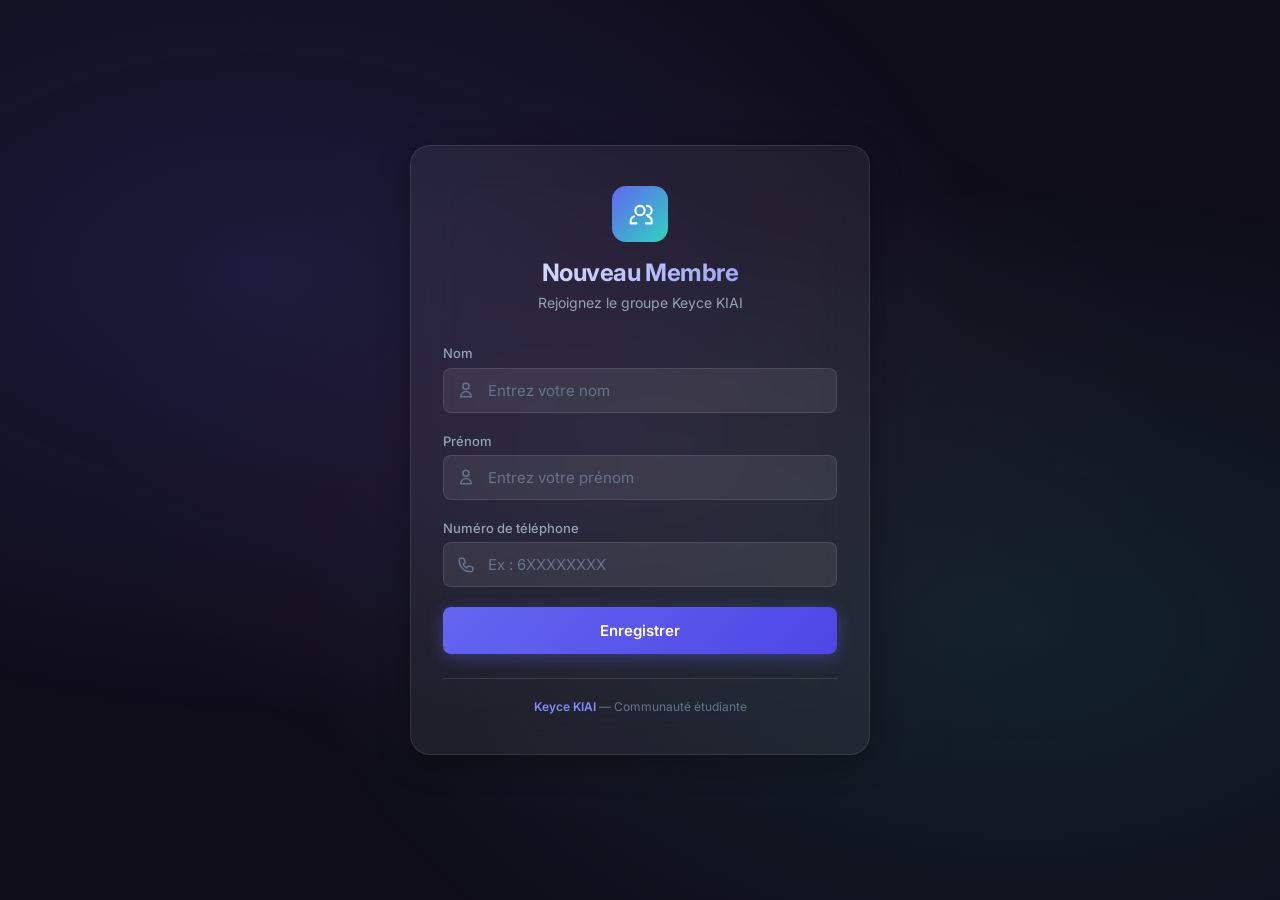
==== index.html @ 381f4a0a "j'ai fait l'interface de login ayant pour but d'enregistrer les differents membres" ====
<!DOCTYPE html>
<html lang="fr">
<head>
    <meta charset="UTF-8">
    <meta name="viewport" content="width=device-width, initial-scale=1.0">
    <meta name="description" content="Enregistrement des membres du groupe Keyce KIAI — Rejoignez la communauté étudiante.">
    <title>Inscription — Keyce KIAI</title>

    <!-- Google Fonts : Inter -->
    <link rel="preconnect" href="https://fonts.googleapis.com">
    <link rel="preconnect" href="https://fonts.gstatic.com" crossorigin>
    <link href="https://fonts.googleapis.com/css2?family=Inter:wght@400;500;600;700&display=swap" rel="stylesheet">

    <!-- Feuille de style -->
    <link rel="stylesheet" href="assets/css/style.css">
</head>
<body>

    <main class="container">
        <div class="card">

            <!-- ===== En-tête ===== -->
            <header class="card-header">
                <div class="icon-wrapper">
                    <!-- Icône SVG : groupe de personnes -->
                    <svg xmlns="http://www.w3.org/2000/svg" fill="none" viewBox="0 0 24 24" stroke="currentColor" stroke-width="1.8">
                        <path stroke-linecap="round" stroke-linejoin="round"
                              d="M17 20h5v-2a4 4 0 00-3-3.87M9 20H4v-2a4 4 0 013-3.87
                                 m5-1.13a4 4 0 100-8 4 4 0 000 8zm6 0a4 4 0 100-8"/>
                    </svg>
                </div>
                <h1>Nouveau Membre</h1>
                <p>Rejoignez le groupe Keyce KIAI</p>
            </header>

            <!-- ===== Formulaire ===== -->
            <form id="registration-form" novalidate>

                <!-- Champ : Nom -->
                <div class="form-group">
                    <label for="nom">Nom</label>
                    <div class="input-wrapper">
                        <svg class="input-icon" xmlns="http://www.w3.org/2000/svg" fill="none" viewBox="0 0 24 24" stroke="currentColor" stroke-width="2">
                            <path stroke-linecap="round" stroke-linejoin="round" d="M16 7a4 4 0 11-8 0 4 4 0 018 0zM12 14a7 7 0 00-7 7h14a7 7 0 00-7-7z"/>
                        </svg>
                        <input type="text" id="nom" name="nom" placeholder="Entrez votre nom" autocomplete="family-name" required>
                    </div>
                    <span class="error-hint" aria-live="polite"></span>
                </div>

                <!-- Champ : Prénom -->
                <div class="form-group">
                    <label for="prenom">Prénom</label>
                    <div class="input-wrapper">
                        <svg class="input-icon" xmlns="http://www.w3.org/2000/svg" fill="none" viewBox="0 0 24 24" stroke="currentColor" stroke-width="2">
                            <path stroke-linecap="round" stroke-linejoin="round" d="M16 7a4 4 0 11-8 0 4 4 0 018 0zM12 14a7 7 0 00-7 7h14a7 7 0 00-7-7z"/>
                        </svg>
                        <input type="text" id="prenom" name="prenom" placeholder="Entrez votre prénom" autocomplete="given-name" required>
                    </div>
                    <span class="error-hint" aria-live="polite"></span>
                </div>

                <!-- Champ : Téléphone -->
                <div class="form-group">
                    <label for="telephone">Numéro de téléphone</label>
                    <div class="input-wrapper">
                        <svg class="input-icon" xmlns="http://www.w3.org/2000/svg" fill="none" viewBox="0 0 24 24" stroke="currentColor" stroke-width="2">
                            <path stroke-linecap="round" stroke-linejoin="round"
                                  d="M3 5a2 2 0 012-2h3.28a1 1 0 01.948.684l1.498 4.493a1 1 0 01-.502 1.21l-2.257 1.13a11.042 11.042 0 005.516 5.516l1.13-2.257a1 1 0 011.21-.502l4.493 1.498a1 1 0 01.684.949V19a2 2 0 01-2 2h-1C9.716 21 3 14.284 3 6V5z"/>
                        </svg>
                        <input type="tel" id="telephone" name="telephone" placeholder="Ex : 6XXXXXXXX" autocomplete="tel" required>
                    </div>
                    <span class="error-hint" aria-live="polite"></span>
                </div>

                <!-- Bouton d'envoi -->
                <button type="submit" id="btn-submit" class="btn-submit">
                    <span class="btn-text">Enregistrer</span>
                    <span class="spinner" aria-hidden="true"></span>
                </button>

            </form>

            <!-- ===== Message de feedback ===== -->
            <div id="feedback-message" class="feedback-message" role="alert">
                <svg id="feedback-icon-svg" class="feedback-icon" xmlns="http://www.w3.org/2000/svg" fill="none" viewBox="0 0 24 24" stroke="currentColor" stroke-width="2"></svg>
                <span id="feedback-text"></span>
            </div>

            <!-- ===== Footer ===== -->
            <footer class="card-footer">
                <p><span class="brand">Keyce KIAI</span> — Communauté étudiante</p>
            </footer>

        </div>
    </main>

    <!-- Script -->
    <script src="assets/js/app.js"></script>

</body>
</html>
---- assets/css/style.css ----
/* ============================================================
   KEYCE KIAI — FORMULAIRE D'ENREGISTREMENT DES MEMBRES
   Design premium avec glassmorphism et animations
   ============================================================ */

/* --- Google Fonts (chargé dans index.html) --- */

/* --- Variables CSS (Design System) --- */
:root {
    /* Palette principale */
    --primary-400: #818cf8;
    --primary-500: #6366f1;
    --primary-600: #4f46e5;
    --primary-700: #4338ca;

    /* Couleurs d'accent */
    --accent-teal: #2dd4bf;
    --accent-pink: #f472b6;

    /* Neutres */
    --bg-dark: #0f0d1a;
    --bg-card: rgba(255, 255, 255, 0.06);
    --bg-input: rgba(255, 255, 255, 0.08);
    --border-subtle: rgba(255, 255, 255, 0.1);
    --border-focus: rgba(99, 102, 241, 0.5);

    /* Texte */
    --text-primary: #f1f5f9;
    --text-secondary: #94a3b8;
    --text-muted: #64748b;

    /* Feedback */
    --success-bg: rgba(34, 197, 94, 0.12);
    --success-border: rgba(34, 197, 94, 0.3);
    --success-text: #4ade80;
    --error-bg: rgba(239, 68, 68, 0.12);
    --error-border: rgba(239, 68, 68, 0.3);
    --error-text: #f87171;

    /* Espacements */
    --radius-sm: 8px;
    --radius-md: 14px;
    --radius-lg: 20px;
    --radius-full: 9999px;

    /* Ombres */
    --shadow-card: 0 8px 32px rgba(0, 0, 0, 0.3);
    --shadow-btn: 0 4px 16px rgba(99, 102, 241, 0.35);
    --shadow-btn-hover: 0 6px 24px rgba(99, 102, 241, 0.5);

    /* Transitions */
    --ease-out: cubic-bezier(0.22, 1, 0.36, 1);
}

/* --- Reset & Base --- */
*,
*::before,
*::after {
    margin: 0;
    padding: 0;
    box-sizing: border-box;
}

html {
    font-size: 16px;
    scroll-behavior: smooth;
}

body {
    font-family: 'Inter', -apple-system, BlinkMacSystemFont, 'Segoe UI', sans-serif;
    background: var(--bg-dark);
    color: var(--text-primary);
    min-height: 100vh;
    display: flex;
    align-items: center;
    justify-content: center;
    padding: 1.5rem;
    position: relative;
    overflow-x: hidden;
}

/* --- Fond animé avec gradient --- */
body::before {
    content: '';
    position: fixed;
    inset: 0;
    background:
        radial-gradient(ellipse at 20% 30%, rgba(99, 102, 241, 0.15) 0%, transparent 50%),
        radial-gradient(ellipse at 80% 70%, rgba(45, 212, 191, 0.1) 0%, transparent 50%),
        radial-gradient(ellipse at 50% 50%, rgba(244, 114, 182, 0.06) 0%, transparent 60%);
    z-index: 0;
    animation: bgPulse 8s ease-in-out infinite alternate;
}

@keyframes bgPulse {
    0% { opacity: 0.7; }
    100% { opacity: 1; }
}

/* --- Container principal --- */
.container {
    position: relative;
    z-index: 1;
    width: 100%;
    max-width: 460px;
    animation: fadeInUp 0.7s var(--ease-out) both;
}

@keyframes fadeInUp {
    from {
        opacity: 0;
        transform: translateY(30px);
    }
    to {
        opacity: 1;
        transform: translateY(0);
    }
}

/* --- Card (Glassmorphism) --- */
.card {
    background: var(--bg-card);
    backdrop-filter: blur(24px);
    -webkit-backdrop-filter: blur(24px);
    border: 1px solid var(--border-subtle);
    border-radius: var(--radius-lg);
    padding: 2.5rem 2rem;
    box-shadow: var(--shadow-card);
}

/* --- Header --- */
.card-header {
    text-align: center;
    margin-bottom: 2rem;
}

.card-header .icon-wrapper {
    display: inline-flex;
    align-items: center;
    justify-content: center;
    width: 56px;
    height: 56px;
    border-radius: var(--radius-md);
    background: linear-gradient(135deg, var(--primary-500), var(--accent-teal));
    margin-bottom: 1rem;
    animation: iconFloat 3s ease-in-out infinite;
}

@keyframes iconFloat {
    0%, 100% { transform: translateY(0); }
    50% { transform: translateY(-4px); }
}

.card-header .icon-wrapper svg {
    width: 28px;
    height: 28px;
    color: white;
}

.card-header h1 {
    font-size: 1.5rem;
    font-weight: 700;
    letter-spacing: -0.02em;
    margin-bottom: 0.35rem;
    background: linear-gradient(135deg, var(--text-primary), var(--primary-400));
    -webkit-background-clip: text;
    -webkit-text-fill-color: transparent;
    background-clip: text;
}

.card-header p {
    font-size: 0.875rem;
    color: var(--text-secondary);
    line-height: 1.5;
}

/* --- Formulaire --- */
.form-group {
    margin-bottom: 1.25rem;
    position: relative;
}

.form-group label {
    display: block;
    font-size: 0.8125rem;
    font-weight: 500;
    color: var(--text-secondary);
    margin-bottom: 0.4rem;
    transition: color 0.25s var(--ease-out);
}

.form-group:focus-within label {
    color: var(--primary-400);
}

.input-wrapper {
    position: relative;
    display: flex;
    align-items: center;
}

.input-wrapper .input-icon {
    position: absolute;
    left: 14px;
    width: 18px;
    height: 18px;
    color: var(--text-muted);
    pointer-events: none;
    transition: color 0.25s var(--ease-out);
}

.form-group:focus-within .input-icon {
    color: var(--primary-400);
}

.form-group input {
    width: 100%;
    padding: 0.75rem 0.875rem 0.75rem 2.75rem;
    background: var(--bg-input);
    border: 1.5px solid var(--border-subtle);
    border-radius: var(--radius-sm);
    color: var(--text-primary);
    font-family: inherit;
    font-size: 0.9375rem;
    outline: none;
    transition: all 0.25s var(--ease-out);
}

.form-group input::placeholder {
    color: var(--text-muted);
}

.form-group input:focus {
    border-color: var(--border-focus);
    background: rgba(255, 255, 255, 0.1);
    box-shadow: 0 0 0 3px rgba(99, 102, 241, 0.12);
}

/* Input en erreur */
.form-group.has-error input {
    border-color: var(--error-border);
    box-shadow: 0 0 0 3px rgba(239, 68, 68, 0.1);
}

.form-group.has-error .input-icon {
    color: var(--error-text);
}

.form-group .error-hint {
    display: none;
    font-size: 0.75rem;
    color: var(--error-text);
    margin-top: 0.35rem;
    padding-left: 2px;
    animation: fadeIn 0.3s var(--ease-out);
}

.form-group.has-error .error-hint {
    display: block;
}

@keyframes fadeIn {
    from { opacity: 0; transform: translateY(-4px); }
    to { opacity: 1; transform: translateY(0); }
}

/* --- Bouton d'envoi --- */
.btn-submit {
    width: 100%;
    padding: 0.875rem;
    margin-top: 0.5rem;
    background: linear-gradient(135deg, var(--primary-500), var(--primary-600));
    color: white;
    font-family: inherit;
    font-size: 0.9375rem;
    font-weight: 600;
    border: none;
    border-radius: var(--radius-sm);
    cursor: pointer;
    box-shadow: var(--shadow-btn);
    transition: all 0.3s var(--ease-out);
    display: flex;
    align-items: center;
    justify-content: center;
    gap: 0.5rem;
    position: relative;
    overflow: hidden;
}

.btn-submit:hover:not(:disabled) {
    transform: translateY(-2px);
    box-shadow: var(--shadow-btn-hover);
    background: linear-gradient(135deg, var(--primary-400), var(--primary-500));
}

.btn-submit:active:not(:disabled) {
    transform: translateY(0);
}

.btn-submit:disabled {
    opacity: 0.6;
    cursor: not-allowed;
    transform: none;
}

/* Ripple effect */
.btn-submit::after {
    content: '';
    position: absolute;
    inset: 0;
    background: radial-gradient(circle at var(--ripple-x, 50%) var(--ripple-y, 50%), rgba(255,255,255,0.25) 0%, transparent 60%);
    opacity: 0;
    transition: opacity 0.4s;
}

.btn-submit:active::after {
    opacity: 1;
}

/* --- Loader (spinner) --- */
.spinner {
    display: none;
    width: 20px;
    height: 20px;
    border: 2.5px solid rgba(255, 255, 255, 0.3);
    border-top-color: white;
    border-radius: 50%;
    animation: spin 0.7s linear infinite;
}

.btn-submit.is-loading .spinner {
    display: block;
}

.btn-submit.is-loading .btn-text {
    display: none;
}

@keyframes spin {
    to { transform: rotate(360deg); }
}

/* --- Message de feedback --- */
.feedback-message {
    display: none;
    padding: 0.875rem 1rem;
    border-radius: var(--radius-sm);
    font-size: 0.8125rem;
    font-weight: 500;
    margin-top: 1.25rem;
    line-height: 1.5;
    animation: fadeIn 0.4s var(--ease-out);
    align-items: center;
    gap: 0.5rem;
}

.feedback-message.is-visible {
    display: flex;
}

.feedback-message.success {
    background: var(--success-bg);
    border: 1px solid var(--success-border);
    color: var(--success-text);
}

.feedback-message.error {
    background: var(--error-bg);
    border: 1px solid var(--error-border);
    color: var(--error-text);
}

.feedback-message .feedback-icon {
    flex-shrink: 0;
    width: 18px;
    height: 18px;
}

/* --- Footer --- */
.card-footer {
    text-align: center;
    margin-top: 1.5rem;
    padding-top: 1.25rem;
    border-top: 1px solid var(--border-subtle);
}

.card-footer p {
    font-size: 0.75rem;
    color: var(--text-muted);
}

.card-footer .brand {
    color: var(--primary-400);
    font-weight: 600;
}

/* --- Responsive --- */
@media (max-width: 480px) {
    body {
        padding: 1rem;
        align-items: flex-start;
        padding-top: 2rem;
    }

    .card {
        padding: 2rem 1.5rem;
        border-radius: var(--radius-md);
    }

    .card-header h1 {
        font-size: 1.3rem;
    }

    .card-header .icon-wrapper {
        width: 48px;
        height: 48px;
    }

    .card-header .icon-wrapper svg {
        width: 24px;
        height: 24px;
    }
}

@media (max-width: 360px) {
    .card {
        padding: 1.5rem 1.25rem;
    }
}
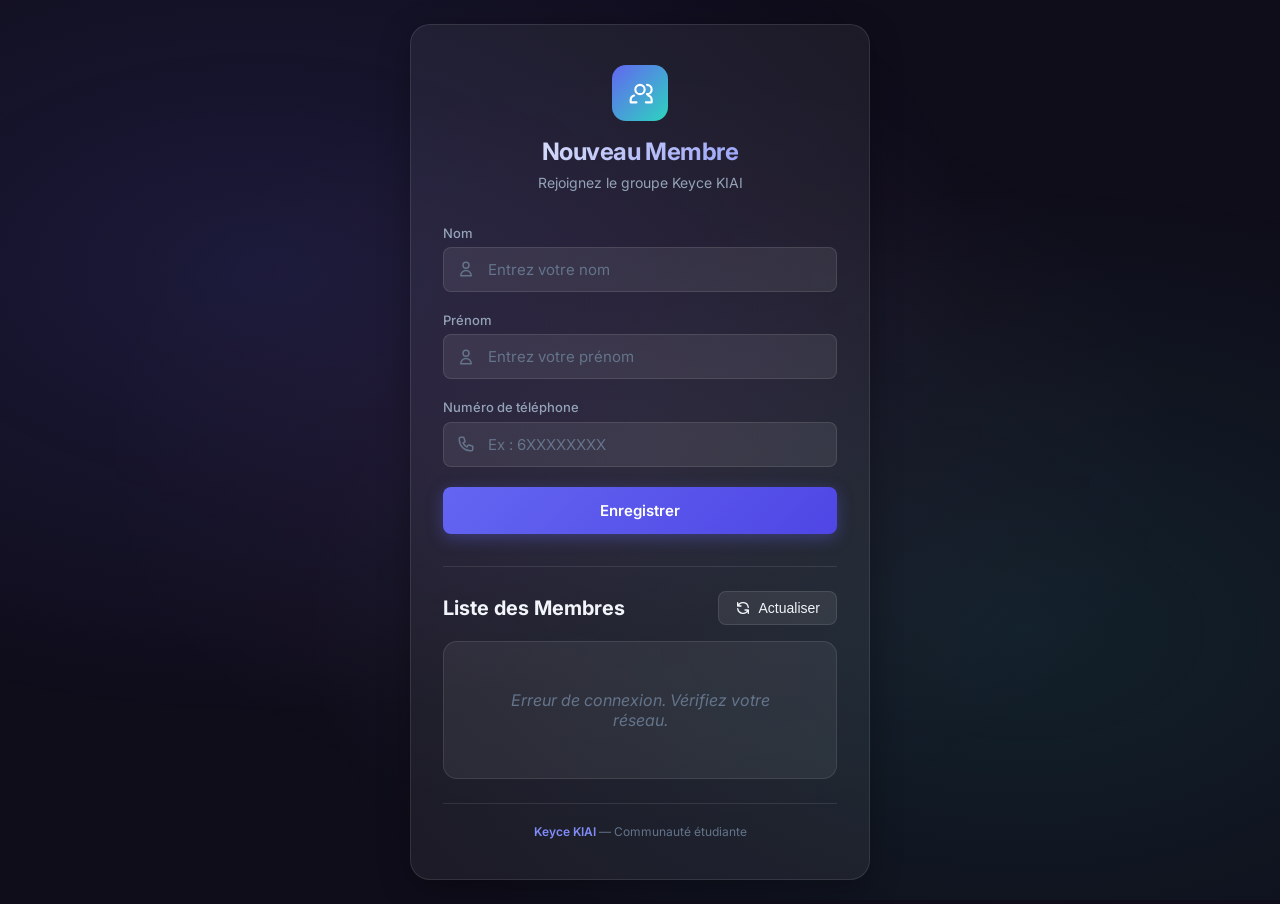
==== commit 99b3ae3b: "modification de l'interface de d'ajout de membres la principal modification est l'ajout d'une liste " ====
--- a/index.html
+++ b/index.html
@@ -87,6 +87,22 @@
                 <span id="feedback-text"></span>
             </div>
 
+            <!-- ===== Liste des membres ===== -->
+            <div class="members-section">
+                <div class="members-header">
+                    <h2>Liste des Membres</h2>
+                    <button id="refresh-btn" class="btn-refresh" type="button">
+                        <svg xmlns="http://www.w3.org/2000/svg" fill="none" viewBox="0 0 24 24" stroke="currentColor" stroke-width="2">
+                            <path stroke-linecap="round" stroke-linejoin="round" d="M4 4v5h.582m15.356 2A8.001 8.001 0 004.582 9m0 0H9m11 11v-5h-.581m0 0a8.003 8.003 0 01-15.357-2m15.357 2H15"/>
+                        </svg>
+                        Actualiser
+                    </button>
+                </div>
+                <div id="members-list" class="members-list">
+                    <!-- Les membres seront chargés ici -->
+                </div>
+            </div>
+
             <!-- ===== Footer ===== -->
             <footer class="card-footer">
                 <p><span class="brand">Keyce KIAI</span> — Communauté étudiante</p>
--- a/assets/css/style.css
+++ b/assets/css/style.css
@@ -427,3 +427,97 @@
         padding: 1.5rem 1.25rem;
     }
 }
+
+/* --- Section Membres --- */
+.members-section {
+    margin-top: 2rem;
+    padding-top: 1.5rem;
+    border-top: 1px solid var(--border-subtle);
+}
+
+.members-header {
+    display: flex;
+    justify-content: space-between;
+    align-items: center;
+    margin-bottom: 1rem;
+}
+
+.members-section h2 {
+    font-size: 1.25rem;
+    color: var(--text-primary);
+    margin: 0;
+}
+
+.btn-refresh {
+    display: flex;
+    align-items: center;
+    gap: 0.5rem;
+    background: var(--bg-input);
+    border: 1px solid var(--border-subtle);
+    color: var(--text-primary);
+    padding: 0.5rem 1rem;
+    border-radius: var(--radius-sm);
+    font-size: 0.875rem;
+    cursor: pointer;
+    transition: all 0.2s var(--ease-out);
+}
+
+.btn-refresh:hover {
+    background: var(--primary-600);
+    border-color: var(--primary-500);
+    color: white;
+}
+
+.btn-refresh svg {
+    width: 16px;
+    height: 16px;
+}
+
+.members-list {
+    max-height: 400px;
+    overflow-y: auto;
+    background: var(--bg-card);
+    border: 1px solid var(--border-subtle);
+    border-radius: var(--radius-md);
+    padding: 1rem;
+}
+
+.member-item {
+    display: flex;
+    justify-content: space-between;
+    align-items: center;
+    padding: 0.75rem;
+    margin-bottom: 0.5rem;
+    background: var(--bg-input);
+    border-radius: var(--radius-sm);
+    border: 1px solid var(--border-subtle);
+    transition: all 0.2s var(--ease-out);
+}
+
+.member-item:hover {
+    background: rgba(255, 255, 255, 0.1);
+    border-color: var(--primary-500);
+}
+
+.member-info h3 {
+    font-size: 1rem;
+    color: var(--text-primary);
+    margin-bottom: 0.25rem;
+}
+
+.member-info p {
+    font-size: 0.875rem;
+    color: var(--text-secondary);
+}
+
+.member-date {
+    font-size: 0.75rem;
+    color: var(--text-muted);
+}
+
+.no-members {
+    text-align: center;
+    color: var(--text-muted);
+    padding: 2rem;
+    font-style: italic;
+}
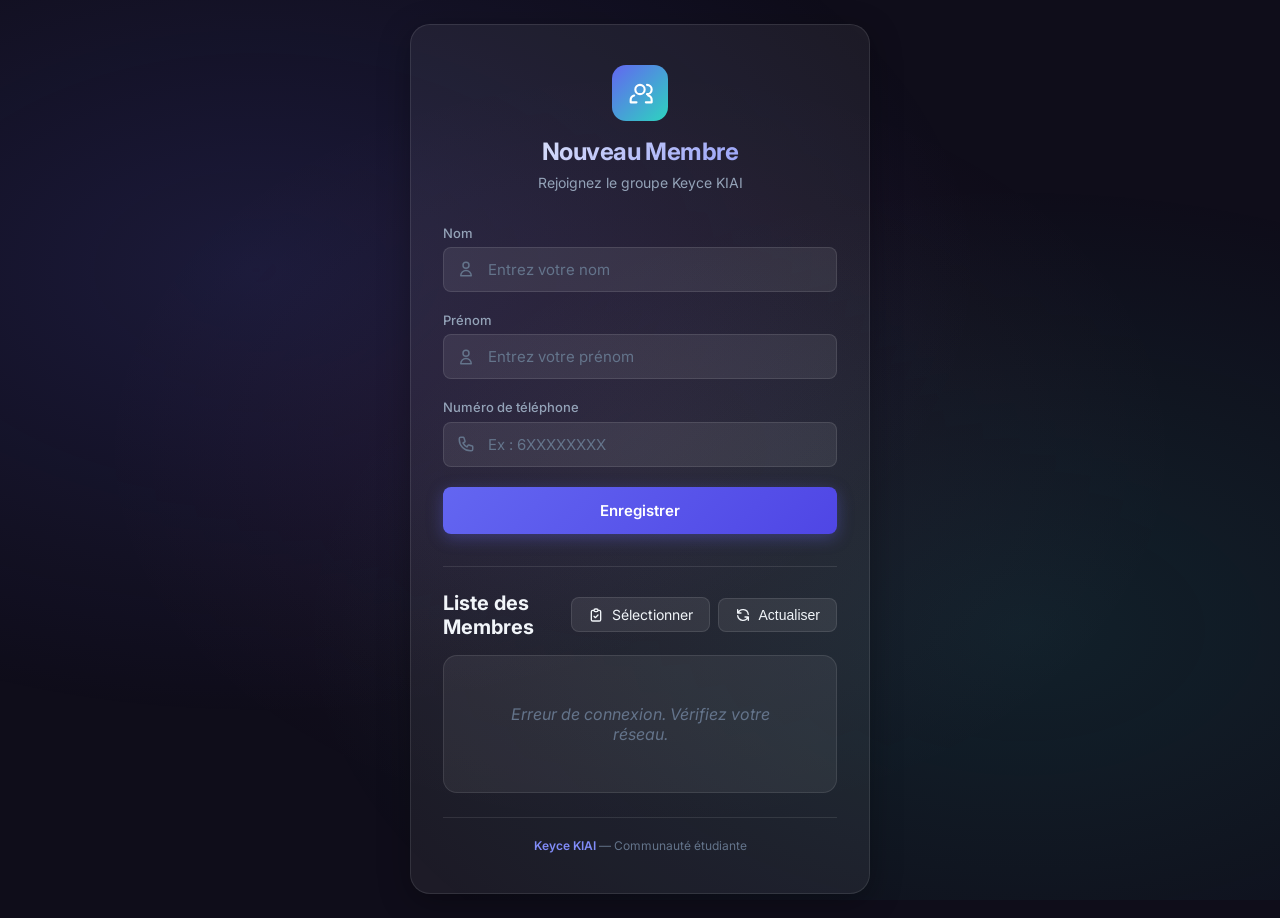
==== commit c1c4d7c7: "j'ai fait l'ajout d'un bouton selectionner pour les actions groupe et un bouton supprimer dans le bu" ====
--- a/index.html
+++ b/index.html
@@ -6,7 +6,7 @@
     <meta name="description" content="Enregistrement des membres du groupe Keyce KIAI — Rejoignez la communauté étudiante.">
     <title>Inscription — Keyce KIAI</title>
 
-    <!-- Google Fonts : Inter -->
+    
     <link rel="preconnect" href="https://fonts.googleapis.com">
     <link rel="preconnect" href="https://fonts.gstatic.com" crossorigin>
     <link href="https://fonts.googleapis.com/css2?family=Inter:wght@400;500;600;700&display=swap" rel="stylesheet">
@@ -91,16 +91,30 @@
             <div class="members-section">
                 <div class="members-header">
                     <h2>Liste des Membres</h2>
-                    <button id="refresh-btn" class="btn-refresh" type="button">
-                        <svg xmlns="http://www.w3.org/2000/svg" fill="none" viewBox="0 0 24 24" stroke="currentColor" stroke-width="2">
-                            <path stroke-linecap="round" stroke-linejoin="round" d="M4 4v5h.582m15.356 2A8.001 8.001 0 004.582 9m0 0H9m11 11v-5h-.581m0 0a8.003 8.003 0 01-15.357-2m15.357 2H15"/>
-                        </svg>
-                        Actualiser
-                    </button>
+                    <div class="members-header-actions">
+                        <button id="select-btn" class="btn-select" type="button">
+                            <svg xmlns="http://www.w3.org/2000/svg" fill="none" viewBox="0 0 24 24" stroke="currentColor" stroke-width="2">
+                                <path stroke-linecap="round" stroke-linejoin="round" d="M9 5H7a2 2 0 00-2 2v12a2 2 0 002 2h10a2 2 0 002-2V7a2 2 0 00-2-2h-2M9 5a2 2 0 002 2h2a2 2 0 002-2M9 5a2 2 0 012-2h2a2 2 0 012 2m-6 9l2 2 4-4"/>
+                            </svg>
+                            <span id="select-btn-text">Sélectionner</span>
+                        </button>
+                        <button id="refresh-btn" class="btn-refresh" type="button">
+                            <svg xmlns="http://www.w3.org/2000/svg" fill="none" viewBox="0 0 24 24" stroke="currentColor" stroke-width="2">
+                                <path stroke-linecap="round" stroke-linejoin="round" d="M4 4v5h.582m15.356 2A8.001 8.001 0 004.582 9m0 0H9m11 11v-5h-.581m0 0a8.003 8.003 0 01-15.357-2m15.357 2H15"/>
+                            </svg>
+                            Actualiser
+                        </button>
+                    </div>
                 </div>
                 <div id="members-list" class="members-list">
                     <!-- Les membres seront chargés ici -->
                 </div>
+                <button id="delete-btn" class="btn-delete" type="button" style="display: none;">
+                    <svg xmlns="http://www.w3.org/2000/svg" fill="none" viewBox="0 0 24 24" stroke="currentColor" stroke-width="2">
+                        <path stroke-linecap="round" stroke-linejoin="round" d="M19 7l-.867 12.142A2 2 0 0116.138 21H7.862a2 2 0 01-1.995-1.858L5 7m5 4v6m4-6v6m1-10V4a1 1 0 00-1-1h-4a1 1 0 00-1 1v3M4 7h16"/>
+                    </svg>
+                    Supprimer les membres sélectionnés
+                </button>
             </div>
 
             <!-- ===== Footer ===== -->
--- a/assets/css/style.css
+++ b/assets/css/style.css
@@ -521,3 +521,110 @@
     padding: 2rem;
     font-style: italic;
 }
+
+/* --- Header actions (Sélectionner + Actualiser) --- */
+.members-header-actions {
+    display: flex;
+    gap: 0.5rem;
+    align-items: center;
+}
+
+/* --- Bouton Sélectionner --- */
+.btn-select {
+    display: flex;
+    align-items: center;
+    gap: 0.5rem;
+    background: var(--bg-input);
+    border: 1px solid var(--border-subtle);
+    color: var(--text-primary);
+    padding: 0.5rem 1rem;
+    border-radius: var(--radius-sm);
+    font-size: 0.875rem;
+    font-family: inherit;
+    cursor: pointer;
+    transition: all 0.2s var(--ease-out);
+}
+
+.btn-select:hover {
+    background: var(--primary-600);
+    border-color: var(--primary-500);
+    color: white;
+}
+
+.btn-select.active {
+    background: var(--primary-600);
+    border-color: var(--primary-500);
+    color: white;
+}
+
+.btn-select svg {
+    width: 16px;
+    height: 16px;
+}
+
+/* --- Checkbox des membres --- */
+.member-checkbox {
+    display: none;
+    width: 18px;
+    height: 18px;
+    min-width: 18px;
+    accent-color: var(--primary-500);
+    cursor: pointer;
+    margin-right: 0.75rem;
+}
+
+.selection-mode .member-checkbox {
+    display: block;
+}
+
+.selection-mode .member-item {
+    cursor: pointer;
+}
+
+.member-item.selected {
+    background: rgba(99, 102, 241, 0.15);
+    border-color: var(--primary-500);
+}
+
+/* --- Bouton Supprimer --- */
+.btn-delete {
+    display: flex;
+    align-items: center;
+    justify-content: center;
+    gap: 0.5rem;
+    width: 100%;
+    padding: 0.875rem;
+    margin-top: 1rem;
+    background: linear-gradient(135deg, #ef4444, #dc2626);
+    color: white;
+    font-family: inherit;
+    font-size: 0.9375rem;
+    font-weight: 600;
+    border: none;
+    border-radius: var(--radius-sm);
+    cursor: pointer;
+    box-shadow: 0 4px 16px rgba(239, 68, 68, 0.35);
+    transition: all 0.3s var(--ease-out);
+    animation: fadeIn 0.3s var(--ease-out);
+}
+
+.btn-delete:hover {
+    transform: translateY(-2px);
+    box-shadow: 0 6px 24px rgba(239, 68, 68, 0.5);
+    background: linear-gradient(135deg, #f87171, #ef4444);
+}
+
+.btn-delete:active {
+    transform: translateY(0);
+}
+
+.btn-delete:disabled {
+    opacity: 0.5;
+    cursor: not-allowed;
+    transform: none;
+}
+
+.btn-delete svg {
+    width: 18px;
+    height: 18px;
+}
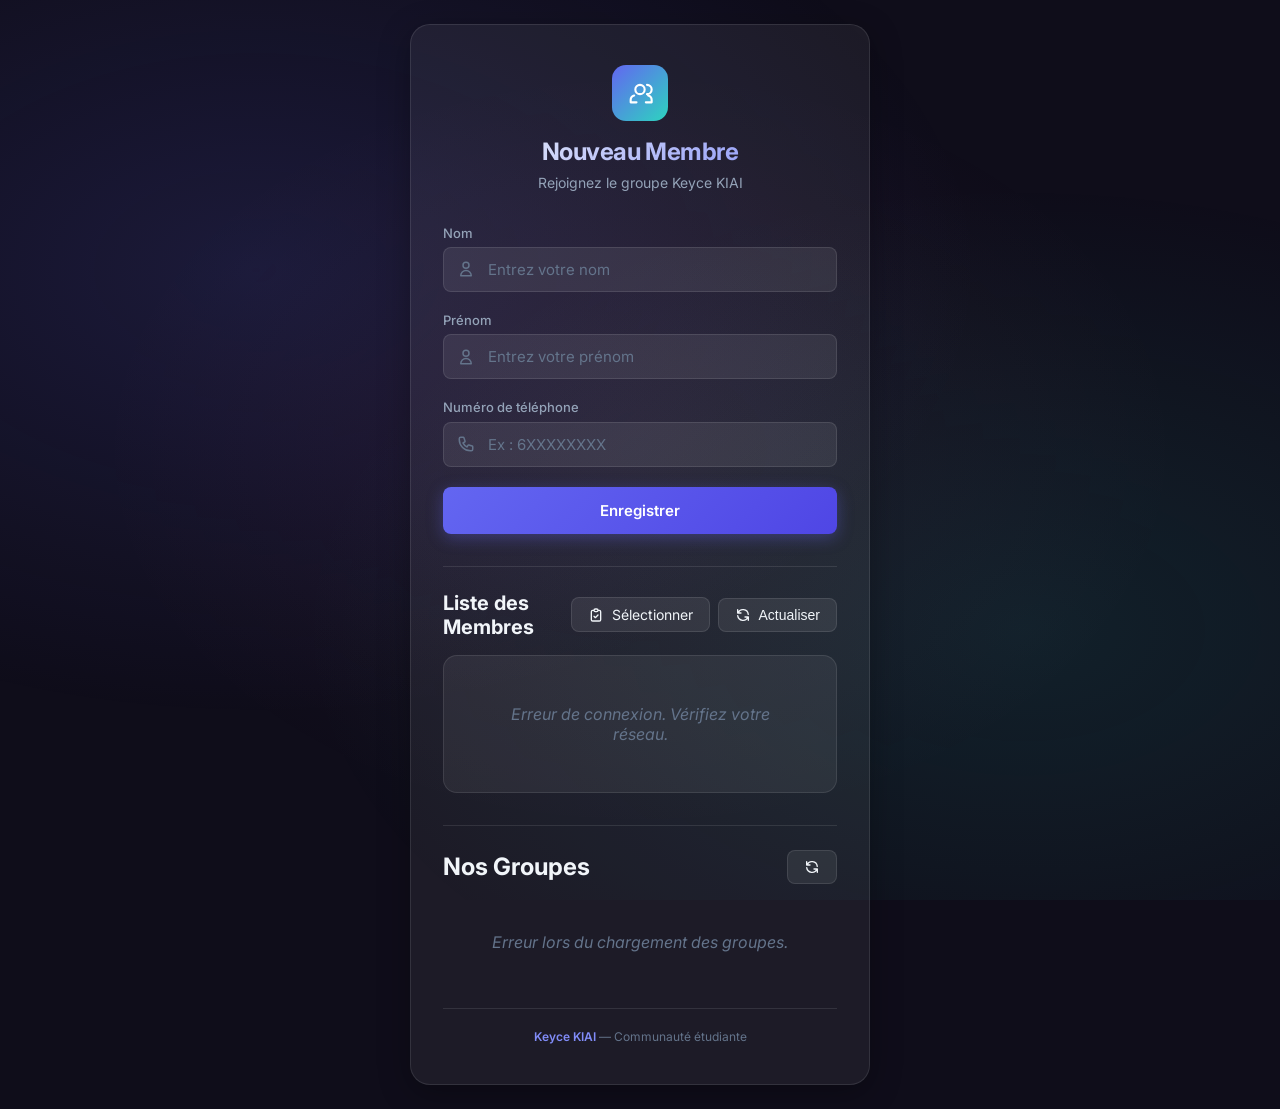
==== commit 502149e9: "j'ai ajoute l'option pour creer les groupe de personnes pour les discussion entre personne partagean" ====
--- a/index.html
+++ b/index.html
@@ -109,12 +109,35 @@
                 <div id="members-list" class="members-list">
                     <!-- Les membres seront chargés ici -->
                 </div>
-                <button id="delete-btn" class="btn-delete" type="button" style="display: none;">
-                    <svg xmlns="http://www.w3.org/2000/svg" fill="none" viewBox="0 0 24 24" stroke="currentColor" stroke-width="2">
-                        <path stroke-linecap="round" stroke-linejoin="round" d="M19 7l-.867 12.142A2 2 0 0116.138 21H7.862a2 2 0 01-1.995-1.858L5 7m5 4v6m4-6v6m1-10V4a1 1 0 00-1-1h-4a1 1 0 00-1 1v3M4 7h16"/>
-                    </svg>
-                    Supprimer les membres sélectionnés
-                </button>
+                <div class="selection-actions" id="selection-actions" style="display: none;">
+                    <button id="delete-btn" class="btn-delete" type="button">
+                        <svg xmlns="http://www.w3.org/2000/svg" fill="none" viewBox="0 0 24 24" stroke="currentColor" stroke-width="2">
+                            <path stroke-linecap="round" stroke-linejoin="round" d="M19 7l-.867 12.142A2 2 0 0116.138 21H7.862a2 2 0 01-1.995-1.858L5 7m5 4v6m4-6v6m1-10V4a1 1 0 00-1-1h-4a1 1 0 00-1 1v3M4 7h16"/>
+                        </svg>
+                        Supprimer
+                    </button>
+                    <button id="create-group-btn" class="btn-create-group" type="button">
+                        <svg xmlns="http://www.w3.org/2000/svg" fill="none" viewBox="0 0 24 24" stroke="currentColor" stroke-width="2">
+                            <path stroke-linecap="round" stroke-linejoin="round" d="M17 20h5v-2a4 4 0 00-3-3.87M9 20H4v-2a4 4 0 013-3.87m5-1.13a4 4 0 100-8 4 4 0 000 8zm6 0a4 4 0 100-8"/>
+                        </svg>
+                        Créer un groupe
+                    </button>
+                </div>
+            </div>
+
+            <!-- ===== Section Groupes ===== -->
+            <div class="groups-section">
+                <div class="groups-header">
+                    <h2>Nos Groupes</h2>
+                    <button id="refresh-groups-btn" class="btn-refresh" type="button">
+                        <svg xmlns="http://www.w3.org/2000/svg" fill="none" viewBox="0 0 24 24" stroke="currentColor" stroke-width="2">
+                            <path stroke-linecap="round" stroke-linejoin="round" d="M4 4v5h.582m15.356 2A8.001 8.001 0 004.582 9m0 0H9m11 11v-5h-.581m0 0a8.003 8.003 0 01-15.357-2m15.357 2H15"/>
+                        </svg>
+                    </button>
+                </div>
+                <div id="groups-list" class="groups-list">
+                    <!-- Les groupes seront chargés ici -->
+                </div>
             </div>
 
             <!-- ===== Footer ===== -->
@@ -125,6 +148,36 @@
         </div>
     </main>
 
+    <!-- ===== Modal Création Groupe ===== -->
+    <div id="create-group-modal" class="modal">
+        <div class="modal-content">
+            <header class="modal-header">
+                <h2>Nouveau Groupe</h2>
+                <button id="close-modal" class="btn-close">&times;</button>
+            </header>
+            <form id="create-group-form">
+                <div class="form-group">
+                    <label for="group-nom">Nom du groupe</label>
+                    <input type="text" id="group-nom" name="nom" placeholder="Ex : KIAI 2026" required>
+                </div>
+                <div class="form-group">
+                    <label for="group-description">Description</label>
+                    <textarea id="group-description" name="description" placeholder="Courte description du groupe..." rows="3"></textarea>
+                </div>
+                <div class="selected-members-container">
+                    <label>Membres sélectionnés (<span id="selected-count">0</span>)</label>
+                    <div id="selected-members-preview" class="selected-members-preview">
+                        <!-- Liste des membres sélectionnés -->
+                    </div>
+                </div>
+                <button type="submit" class="btn-submit">
+                    <span class="btn-text">Créer le groupe</span>
+                    <span class="spinner"></span>
+                </button>
+            </form>
+        </div>
+    </div>
+
     <!-- Script -->
     <script src="assets/js/app.js"></script>
 
--- a/assets/css/style.css
+++ b/assets/css/style.css
@@ -592,9 +592,8 @@
     align-items: center;
     justify-content: center;
     gap: 0.5rem;
-    width: 100%;
+    flex: 1;
     padding: 0.875rem;
-    margin-top: 1rem;
     background: linear-gradient(135deg, #ef4444, #dc2626);
     color: white;
     font-family: inherit;
@@ -605,7 +604,6 @@
     cursor: pointer;
     box-shadow: 0 4px 16px rgba(239, 68, 68, 0.35);
     transition: all 0.3s var(--ease-out);
-    animation: fadeIn 0.3s var(--ease-out);
 }
 
 .btn-delete:hover {
@@ -614,17 +612,196 @@
     background: linear-gradient(135deg, #f87171, #ef4444);
 }
 
-.btn-delete:active {
-    transform: translateY(0);
-}
-
-.btn-delete:disabled {
-    opacity: 0.5;
-    cursor: not-allowed;
-    transform: none;
-}
-
-.btn-delete svg {
-    width: 18px;
-    height: 18px;
-}
+/* --- Bouton Créer Groupe --- */
+.btn-create-group {
+    display: flex;
+    align-items: center;
+    justify-content: center;
+    gap: 0.5rem;
+    flex: 1.5;
+    padding: 0.875rem;
+    background: linear-gradient(135deg, var(--accent-teal), #0d9488);
+    color: white;
+    font-family: inherit;
+    font-size: 0.9375rem;
+    font-weight: 600;
+    border: none;
+    border-radius: var(--radius-sm);
+    cursor: pointer;
+    box-shadow: 0 4px 16px rgba(13, 148, 136, 0.35);
+    transition: all 0.3s var(--ease-out);
+}
+
+.btn-create-group:hover {
+    transform: translateY(-2px);
+    box-shadow: 0 6px 24px rgba(13, 148, 136, 0.5);
+    background: linear-gradient(135deg, #2dd4bf, #14b8a6);
+}
+
+.selection-actions {
+    display: flex;
+    gap: 1rem;
+    margin-top: 1rem;
+    animation: fadeIn 0.3s var(--ease-out);
+}
+
+/* --- Section Groupes --- */
+.groups-section {
+    margin-top: 2rem;
+    padding-top: 1.5rem;
+    border-top: 1px solid var(--border-subtle);
+}
+
+.groups-header {
+    display: flex;
+    justify-content: space-between;
+    align-items: center;
+    margin-bottom: 1rem;
+}
+
+.groups-list {
+    display: grid;
+    grid-template-columns: 1fr;
+    gap: 1rem;
+}
+
+.group-item {
+    background: var(--bg-input);
+    border: 1px solid var(--border-subtle);
+    border-radius: var(--radius-md);
+    padding: 1.25rem;
+    transition: all 0.2s var(--ease-out);
+}
+
+.group-item:hover {
+    background: rgba(255, 255, 255, 0.1);
+    border-color: var(--primary-500);
+    transform: translateX(4px);
+}
+
+.group-info h3 {
+    font-size: 1.1rem;
+    color: var(--primary-400);
+    margin-bottom: 0.25rem;
+}
+
+.group-info p {
+    font-size: 0.875rem;
+    color: var(--text-secondary);
+    margin-bottom: 0.75rem;
+}
+
+.group-meta {
+    display: flex;
+    justify-content: space-between;
+    align-items: center;
+    font-size: 0.75rem;
+    color: var(--text-muted);
+}
+
+.member-count {
+    display: flex;
+    align-items: center;
+    gap: 0.25rem;
+    color: var(--accent-teal);
+    font-weight: 600;
+}
+
+/* --- Modal Styles --- */
+.modal {
+    display: none;
+    position: fixed;
+    inset: 0;
+    z-index: 1000;
+    background: rgba(15, 13, 26, 0.8);
+    backdrop-filter: blur(8px);
+    align-items: center;
+    justify-content: center;
+    padding: 1.5rem;
+}
+
+.modal.is-active {
+    display: flex;
+    animation: modalFadeIn 0.3s var(--ease-out);
+}
+
+.modal-content {
+    background: var(--bg-dark);
+    border: 1px solid var(--border-subtle);
+    border-radius: var(--radius-lg);
+    width: 100%;
+    max-width: 500px;
+    padding: 2rem;
+    box-shadow: 0 25px 50px -12px rgba(0, 0, 0, 0.5);
+}
+
+.modal-header {
+    display: flex;
+    justify-content: space-between;
+    align-items: center;
+    margin-bottom: 1.5rem;
+}
+
+.btn-close {
+    background: transparent;
+    border: none;
+    color: var(--text-secondary);
+    font-size: 2rem;
+    cursor: pointer;
+    line-height: 1;
+}
+
+.selected-members-container {
+    margin-bottom: 1.5rem;
+}
+
+.selected-members-container label {
+    display: block;
+    font-size: 0.8125rem;
+    font-weight: 500;
+    color: var(--text-secondary);
+    margin-bottom: 0.75rem;
+}
+
+.selected-members-preview {
+    display: flex;
+    flex-wrap: wrap;
+    gap: 0.5rem;
+    max-height: 120px;
+    overflow-y: auto;
+    background: var(--bg-input);
+    border-radius: var(--radius-sm);
+    padding: 0.75rem;
+}
+
+.member-tag {
+    background: var(--primary-600);
+    color: white;
+    padding: 0.25rem 0.75rem;
+    border-radius: var(--radius-full);
+    font-size: 0.75rem;
+    font-weight: 500;
+}
+
+@keyframes modalFadeIn {
+    from { opacity: 0; transform: scale(0.95); }
+    to { opacity: 1; transform: scale(1); }
+}
+
+#group-description {
+    width: 100%;
+    background: var(--bg-input);
+    border: 1.5px solid var(--border-subtle);
+    border-radius: var(--radius-sm);
+    color: var(--text-primary);
+    padding: 0.75rem;
+    font-family: inherit;
+    resize: none;
+    outline: none;
+    transition: all 0.2s var(--ease-out);
+}
+
+#group-description:focus {
+    border-color: var(--border-focus);
+    background: rgba(255, 255, 255, 0.1);
+}
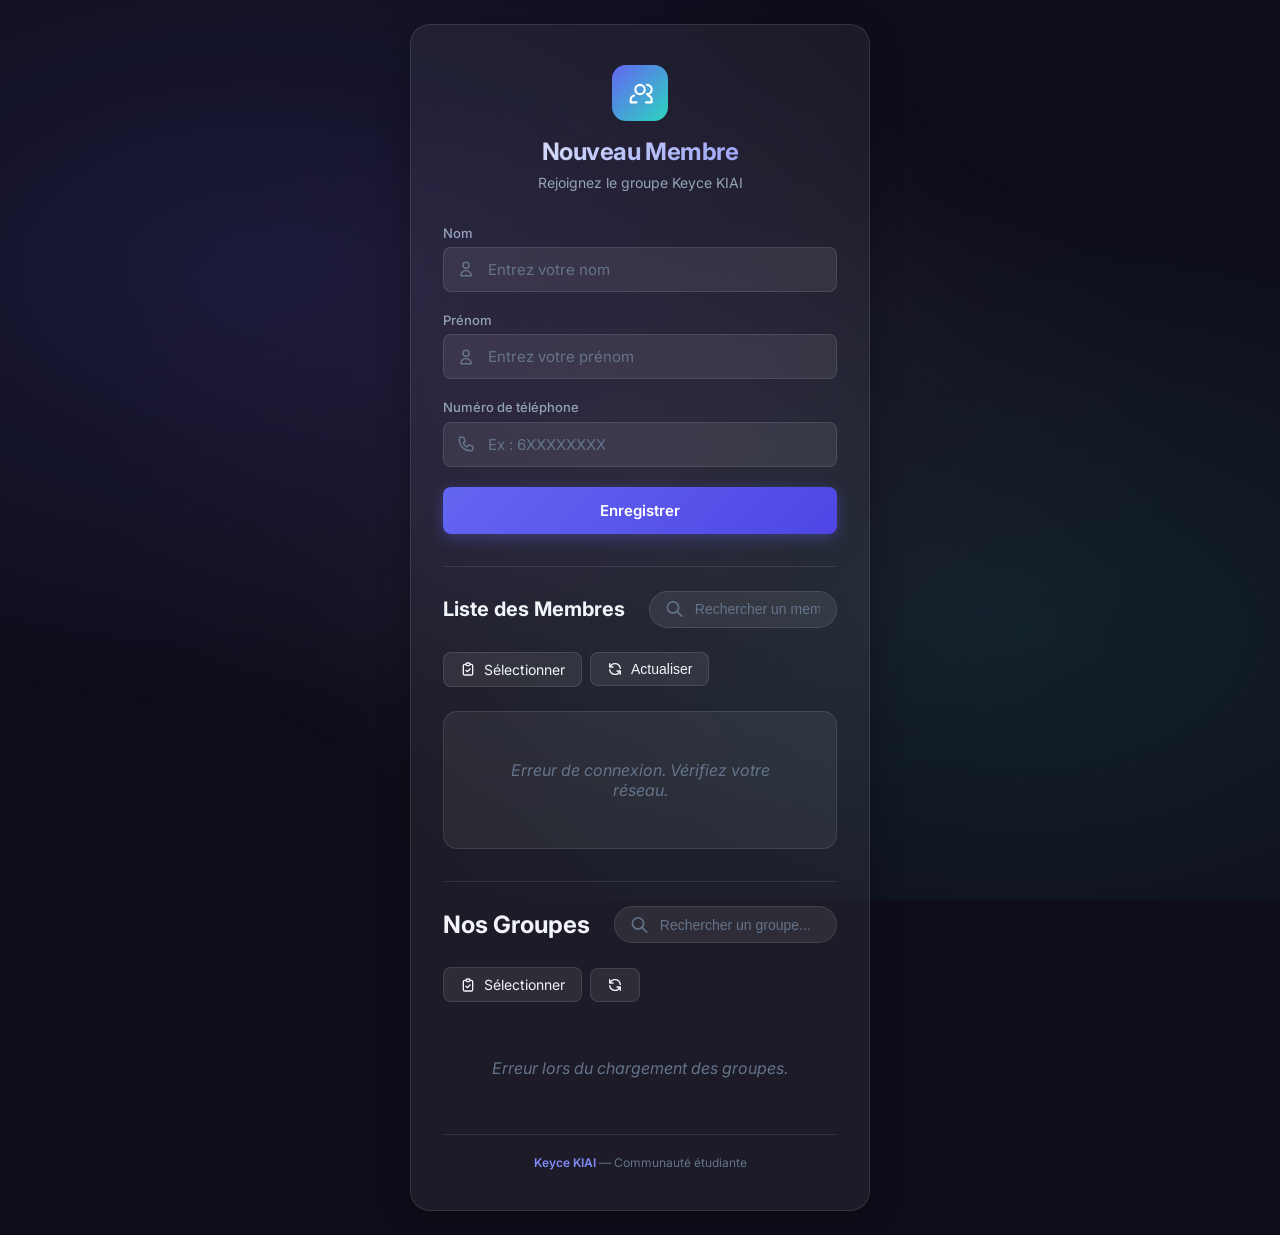
==== commit fcb3438b: "j'ai ajoute une barre de recherche pour les recherches avancees des membres et aussi des groupe et j" ====
--- a/index.html
+++ b/index.html
@@ -1,12 +1,14 @@
 <!DOCTYPE html>
 <html lang="fr">
+
 <head>
     <meta charset="UTF-8">
     <meta name="viewport" content="width=device-width, initial-scale=1.0">
-    <meta name="description" content="Enregistrement des membres du groupe Keyce KIAI — Rejoignez la communauté étudiante.">
+    <meta name="description"
+        content="Enregistrement des membres du groupe Keyce KIAI — Rejoignez la communauté étudiante.">
     <title>Inscription — Keyce KIAI</title>
 
-    
+
     <link rel="preconnect" href="https://fonts.googleapis.com">
     <link rel="preconnect" href="https://fonts.gstatic.com" crossorigin>
     <link href="https://fonts.googleapis.com/css2?family=Inter:wght@400;500;600;700&display=swap" rel="stylesheet">
@@ -14,6 +16,7 @@
     <!-- Feuille de style -->
     <link rel="stylesheet" href="assets/css/style.css">
 </head>
+
 <body>
 
     <main class="container">
@@ -23,10 +26,10 @@
             <header class="card-header">
                 <div class="icon-wrapper">
                     <!-- Icône SVG : groupe de personnes -->
-                    <svg xmlns="http://www.w3.org/2000/svg" fill="none" viewBox="0 0 24 24" stroke="currentColor" stroke-width="1.8">
-                        <path stroke-linecap="round" stroke-linejoin="round"
-                              d="M17 20h5v-2a4 4 0 00-3-3.87M9 20H4v-2a4 4 0 013-3.87
-                                 m5-1.13a4 4 0 100-8 4 4 0 000 8zm6 0a4 4 0 100-8"/>
+                    <svg xmlns="http://www.w3.org/2000/svg" fill="none" viewBox="0 0 24 24" stroke="currentColor"
+                        stroke-width="1.8">
+                        <path stroke-linecap="round" stroke-linejoin="round" d="M17 20h5v-2a4 4 0 00-3-3.87M9 20H4v-2a4 4 0 013-3.87
+                                 m5-1.13a4 4 0 100-8 4 4 0 000 8zm6 0a4 4 0 100-8" />
                     </svg>
                 </div>
                 <h1>Nouveau Membre</h1>
@@ -40,10 +43,13 @@
                 <div class="form-group">
                     <label for="nom">Nom</label>
                     <div class="input-wrapper">
-                        <svg class="input-icon" xmlns="http://www.w3.org/2000/svg" fill="none" viewBox="0 0 24 24" stroke="currentColor" stroke-width="2">
-                            <path stroke-linecap="round" stroke-linejoin="round" d="M16 7a4 4 0 11-8 0 4 4 0 018 0zM12 14a7 7 0 00-7 7h14a7 7 0 00-7-7z"/>
-                        </svg>
-                        <input type="text" id="nom" name="nom" placeholder="Entrez votre nom" autocomplete="family-name" required>
+                        <svg class="input-icon" xmlns="http://www.w3.org/2000/svg" fill="none" viewBox="0 0 24 24"
+                            stroke="currentColor" stroke-width="2">
+                            <path stroke-linecap="round" stroke-linejoin="round"
+                                d="M16 7a4 4 0 11-8 0 4 4 0 018 0zM12 14a7 7 0 00-7 7h14a7 7 0 00-7-7z" />
+                        </svg>
+                        <input type="text" id="nom" name="nom" placeholder="Entrez votre nom" autocomplete="family-name"
+                            required>
                     </div>
                     <span class="error-hint" aria-live="polite"></span>
                 </div>
@@ -52,10 +58,13 @@
                 <div class="form-group">
                     <label for="prenom">Prénom</label>
                     <div class="input-wrapper">
-                        <svg class="input-icon" xmlns="http://www.w3.org/2000/svg" fill="none" viewBox="0 0 24 24" stroke="currentColor" stroke-width="2">
-                            <path stroke-linecap="round" stroke-linejoin="round" d="M16 7a4 4 0 11-8 0 4 4 0 018 0zM12 14a7 7 0 00-7 7h14a7 7 0 00-7-7z"/>
-                        </svg>
-                        <input type="text" id="prenom" name="prenom" placeholder="Entrez votre prénom" autocomplete="given-name" required>
+                        <svg class="input-icon" xmlns="http://www.w3.org/2000/svg" fill="none" viewBox="0 0 24 24"
+                            stroke="currentColor" stroke-width="2">
+                            <path stroke-linecap="round" stroke-linejoin="round"
+                                d="M16 7a4 4 0 11-8 0 4 4 0 018 0zM12 14a7 7 0 00-7 7h14a7 7 0 00-7-7z" />
+                        </svg>
+                        <input type="text" id="prenom" name="prenom" placeholder="Entrez votre prénom"
+                            autocomplete="given-name" required>
                     </div>
                     <span class="error-hint" aria-live="polite"></span>
                 </div>
@@ -64,11 +73,13 @@
                 <div class="form-group">
                     <label for="telephone">Numéro de téléphone</label>
                     <div class="input-wrapper">
-                        <svg class="input-icon" xmlns="http://www.w3.org/2000/svg" fill="none" viewBox="0 0 24 24" stroke="currentColor" stroke-width="2">
-                            <path stroke-linecap="round" stroke-linejoin="round"
-                                  d="M3 5a2 2 0 012-2h3.28a1 1 0 01.948.684l1.498 4.493a1 1 0 01-.502 1.21l-2.257 1.13a11.042 11.042 0 005.516 5.516l1.13-2.257a1 1 0 011.21-.502l4.493 1.498a1 1 0 01.684.949V19a2 2 0 01-2 2h-1C9.716 21 3 14.284 3 6V5z"/>
-                        </svg>
-                        <input type="tel" id="telephone" name="telephone" placeholder="Ex : 6XXXXXXXX" autocomplete="tel" required>
+                        <svg class="input-icon" xmlns="http://www.w3.org/2000/svg" fill="none" viewBox="0 0 24 24"
+                            stroke="currentColor" stroke-width="2">
+                            <path stroke-linecap="round" stroke-linejoin="round"
+                                d="M3 5a2 2 0 012-2h3.28a1 1 0 01.948.684l1.498 4.493a1 1 0 01-.502 1.21l-2.257 1.13a11.042 11.042 0 005.516 5.516l1.13-2.257a1 1 0 011.21-.502l4.493 1.498a1 1 0 01.684.949V19a2 2 0 01-2 2h-1C9.716 21 3 14.284 3 6V5z" />
+                        </svg>
+                        <input type="tel" id="telephone" name="telephone" placeholder="Ex : 6XXXXXXXX"
+                            autocomplete="tel" required>
                     </div>
                     <span class="error-hint" aria-live="polite"></span>
                 </div>
@@ -83,24 +94,37 @@
 
             <!-- ===== Message de feedback ===== -->
             <div id="feedback-message" class="feedback-message" role="alert">
-                <svg id="feedback-icon-svg" class="feedback-icon" xmlns="http://www.w3.org/2000/svg" fill="none" viewBox="0 0 24 24" stroke="currentColor" stroke-width="2"></svg>
+                <svg id="feedback-icon-svg" class="feedback-icon" xmlns="http://www.w3.org/2000/svg" fill="none"
+                    viewBox="0 0 24 24" stroke="currentColor" stroke-width="2"></svg>
                 <span id="feedback-text"></span>
             </div>
 
             <!-- ===== Liste des membres ===== -->
             <div class="members-section">
                 <div class="members-header">
-                    <h2>Liste des Membres</h2>
+                    <div class="header-group">
+                        <h2>Liste des Membres</h2>
+                        <div class="search-container">
+                            <input type="text" id="member-search" placeholder="Rechercher un membre..." class="search-input">
+                            <svg class="search-icon" xmlns="http://www.w3.org/2000/svg" fill="none" viewBox="0 0 24 24" stroke="currentColor">
+                                <path stroke-linecap="round" stroke-linejoin="round" stroke-width="2" d="M21 21l-6-6m2-5a7 7 0 11-14 0 7 7 0 0114 0z" />
+                            </svg>
+                        </div>
+                    </div>
                     <div class="members-header-actions">
                         <button id="select-btn" class="btn-select" type="button">
-                            <svg xmlns="http://www.w3.org/2000/svg" fill="none" viewBox="0 0 24 24" stroke="currentColor" stroke-width="2">
-                                <path stroke-linecap="round" stroke-linejoin="round" d="M9 5H7a2 2 0 00-2 2v12a2 2 0 002 2h10a2 2 0 002-2V7a2 2 0 00-2-2h-2M9 5a2 2 0 002 2h2a2 2 0 002-2M9 5a2 2 0 012-2h2a2 2 0 012 2m-6 9l2 2 4-4"/>
+                            <svg xmlns="http://www.w3.org/2000/svg" fill="none" viewBox="0 0 24 24"
+                                stroke="currentColor" stroke-width="2">
+                                <path stroke-linecap="round" stroke-linejoin="round"
+                                    d="M9 5H7a2 2 0 00-2 2v12a2 2 0 002 2h10a2 2 0 002-2V7a2 2 0 00-2-2h-2M9 5a2 2 0 002 2h2a2 2 0 002-2M9 5a2 2 0 012-2h2a2 2 0 012 2m-6 9l2 2 4-4" />
                             </svg>
                             <span id="select-btn-text">Sélectionner</span>
                         </button>
                         <button id="refresh-btn" class="btn-refresh" type="button">
-                            <svg xmlns="http://www.w3.org/2000/svg" fill="none" viewBox="0 0 24 24" stroke="currentColor" stroke-width="2">
-                                <path stroke-linecap="round" stroke-linejoin="round" d="M4 4v5h.582m15.356 2A8.001 8.001 0 004.582 9m0 0H9m11 11v-5h-.581m0 0a8.003 8.003 0 01-15.357-2m15.357 2H15"/>
+                            <svg xmlns="http://www.w3.org/2000/svg" fill="none" viewBox="0 0 24 24"
+                                stroke="currentColor" stroke-width="2">
+                                <path stroke-linecap="round" stroke-linejoin="round"
+                                    d="M4 4v5h.582m15.356 2A8.001 8.001 0 004.582 9m0 0H9m11 11v-5h-.581m0 0a8.003 8.003 0 01-15.357-2m15.357 2H15" />
                             </svg>
                             Actualiser
                         </button>
@@ -111,14 +135,18 @@
                 </div>
                 <div class="selection-actions" id="selection-actions" style="display: none;">
                     <button id="delete-btn" class="btn-delete" type="button">
-                        <svg xmlns="http://www.w3.org/2000/svg" fill="none" viewBox="0 0 24 24" stroke="currentColor" stroke-width="2">
-                            <path stroke-linecap="round" stroke-linejoin="round" d="M19 7l-.867 12.142A2 2 0 0116.138 21H7.862a2 2 0 01-1.995-1.858L5 7m5 4v6m4-6v6m1-10V4a1 1 0 00-1-1h-4a1 1 0 00-1 1v3M4 7h16"/>
+                        <svg xmlns="http://www.w3.org/2000/svg" fill="none" viewBox="0 0 24 24" stroke="currentColor"
+                            stroke-width="2">
+                            <path stroke-linecap="round" stroke-linejoin="round"
+                                d="M19 7l-.867 12.142A2 2 0 0116.138 21H7.862a2 2 0 01-1.995-1.858L5 7m5 4v6m4-6v6m1-10V4a1 1 0 00-1-1h-4a1 1 0 00-1 1v3M4 7h16" />
                         </svg>
                         Supprimer
                     </button>
                     <button id="create-group-btn" class="btn-create-group" type="button">
-                        <svg xmlns="http://www.w3.org/2000/svg" fill="none" viewBox="0 0 24 24" stroke="currentColor" stroke-width="2">
-                            <path stroke-linecap="round" stroke-linejoin="round" d="M17 20h5v-2a4 4 0 00-3-3.87M9 20H4v-2a4 4 0 013-3.87m5-1.13a4 4 0 100-8 4 4 0 000 8zm6 0a4 4 0 100-8"/>
+                        <svg xmlns="http://www.w3.org/2000/svg" fill="none" viewBox="0 0 24 24" stroke="currentColor"
+                            stroke-width="2">
+                            <path stroke-linecap="round" stroke-linejoin="round"
+                                d="M17 20h5v-2a4 4 0 00-3-3.87M9 20H4v-2a4 4 0 013-3.87m5-1.13a4 4 0 100-8 4 4 0 000 8zm6 0a4 4 0 100-8" />
                         </svg>
                         Créer un groupe
                     </button>
@@ -128,15 +156,45 @@
             <!-- ===== Section Groupes ===== -->
             <div class="groups-section">
                 <div class="groups-header">
-                    <h2>Nos Groupes</h2>
-                    <button id="refresh-groups-btn" class="btn-refresh" type="button">
-                        <svg xmlns="http://www.w3.org/2000/svg" fill="none" viewBox="0 0 24 24" stroke="currentColor" stroke-width="2">
-                            <path stroke-linecap="round" stroke-linejoin="round" d="M4 4v5h.582m15.356 2A8.001 8.001 0 004.582 9m0 0H9m11 11v-5h-.581m0 0a8.003 8.003 0 01-15.357-2m15.357 2H15"/>
-                        </svg>
-                    </button>
+                    <div class="header-group">
+                        <h2>Nos Groupes</h2>
+                        <div class="search-container">
+                            <input type="text" id="group-search" placeholder="Rechercher un groupe..." class="search-input">
+                            <svg class="search-icon" xmlns="http://www.w3.org/2000/svg" fill="none" viewBox="0 0 24 24" stroke="currentColor">
+                                <path stroke-linecap="round" stroke-linejoin="round" stroke-width="2" d="M21 21l-6-6m2-5a7 7 0 11-14 0 7 7 0 0114 0z" />
+                            </svg>
+                        </div>
+                    </div>
+                    <div class="groups-header-actions">
+                        <button id="select-groups-btn" class="btn-select" type="button">
+                            <svg xmlns="http://www.w3.org/2000/svg" fill="none" viewBox="0 0 24 24"
+                                stroke="currentColor" stroke-width="2">
+                                <path stroke-linecap="round" stroke-linejoin="round"
+                                    d="M9 5H7a2 2 0 00-2 2v12a2 2 0 002 2h10a2 2 0 002-2V7a2 2 0 00-2-2h-2M9 5a2 2 0 002 2h2a2 2 0 002-2M9 5a2 2 0 012-2h2a2 2 0 012 2m-6 9l2 2 4-4" />
+                            </svg>
+                            <span id="select-groups-btn-text">Sélectionner</span>
+                        </button>
+                        <button id="refresh-groups-btn" class="btn-refresh" type="button">
+                            <svg xmlns="http://www.w3.org/2000/svg" fill="none" viewBox="0 0 24 24" stroke="currentColor"
+                                stroke-width="2">
+                                <path stroke-linecap="round" stroke-linejoin="round"
+                                    d="M4 4v5h.582m15.356 2A8.001 8.001 0 004.582 9m0 0H9m11 11v-5h-.581m0 0a8.003 8.003 0 01-15.357-2m15.357 2H15" />
+                            </svg>
+                        </button>
+                    </div>
                 </div>
                 <div id="groups-list" class="groups-list">
                     <!-- Les groupes seront chargés ici -->
+                </div>
+                <div class="selection-actions" id="selection-actions-groups" style="display: none;">
+                    <button id="delete-groups-btn" class="btn-delete" type="button">
+                        <svg xmlns="http://www.w3.org/2000/svg" fill="none" viewBox="0 0 24 24" stroke="currentColor"
+                            stroke-width="2">
+                            <path stroke-linecap="round" stroke-linejoin="round"
+                                d="M19 7l-.867 12.142A2 2 0 0116.138 21H7.862a2 2 0 01-1.995-1.858L5 7m5 4v6m4-6v6m1-10V4a1 1 0 00-1-1h-4a1 1 0 00-1 1v3M4 7h16" />
+                        </svg>
+                        Supprimer les groupes
+                    </button>
                 </div>
             </div>
 
@@ -162,7 +220,8 @@
                 </div>
                 <div class="form-group">
                     <label for="group-description">Description</label>
-                    <textarea id="group-description" name="description" placeholder="Courte description du groupe..." rows="3"></textarea>
+                    <textarea id="group-description" name="description" placeholder="Courte description du groupe..."
+                        rows="3"></textarea>
                 </div>
                 <div class="selected-members-container">
                     <label>Membres sélectionnés (<span id="selected-count">0</span>)</label>
@@ -182,4 +241,5 @@
     <script src="assets/js/app.js"></script>
 
 </body>
-</html>
+
+</html>
--- a/assets/css/style.css
+++ b/assets/css/style.css
@@ -805,3 +805,102 @@
     border-color: var(--border-focus);
     background: rgba(255, 255, 255, 0.1);
 }
+/* --- Headers and Search --- */
+.members-header, .groups-header {
+    display: flex;
+    justify-content: space-between;
+    align-items: center;
+    gap: 1.5rem;
+    margin-bottom: 1.5rem;
+    flex-wrap: wrap;
+}
+
+.header-group {
+    display: flex;
+    align-items: center;
+    gap: 1.5rem;
+    flex: 1;
+    min-width: 280px;
+}
+
+.search-container {
+    position: relative;
+    flex: 1;
+    max-width: 400px;
+}
+
+.search-input {
+    width: 100%;
+    background: var(--bg-input);
+    border: 1.5px solid var(--border-subtle);
+    border-radius: var(--radius-full);
+    padding: 0.6rem 1rem 0.6rem 2.8rem;
+    color: var(--text-primary);
+    font-size: 0.875rem;
+    transition: all 0.2s var(--ease-out);
+    outline: none;
+}
+
+.search-input:focus {
+    border-color: var(--border-focus);
+    background: rgba(255, 255, 255, 0.12);
+    box-shadow: 0 0 0 4px rgba(99, 102, 241, 0.1);
+}
+
+.search-input::placeholder {
+    color: var(--text-muted);
+}
+
+.search-icon {
+    position: absolute;
+    left: 1rem;
+    top: 50%;
+    transform: translateY(-50%);
+    width: 1.2rem;
+    height: 1.2rem;
+    color: var(--text-muted);
+    pointer-events: none;
+    transition: color 0.2s ease;
+}
+
+.search-input:focus + .search-icon {
+    color: var(--primary-400);
+}
+
+/* --- No results state --- */
+.no-results {
+    text-align: center;
+    padding: 3rem 1rem;
+    color: var(--text-secondary);
+}
+
+.no-results svg {
+    width: 3rem;
+    height: 3rem;
+    margin-bottom: 1rem;
+    opacity: 0.2;
+}
+/* --- Group Selection Mode --- */
+.group-checkbox {
+    width: 18px;
+    height: 18px;
+    min-width: 18px;
+    accent-color: var(--primary-500);
+    cursor: pointer;
+    margin-right: 1.25rem;
+}
+
+.groups-list.selection-mode .group-item {
+    cursor: pointer;
+}
+
+.group-item.selected {
+    background: rgba(99, 102, 241, 0.15);
+    border-color: var(--primary-500);
+}
+
+.groups-header-actions {
+    display: flex;
+    gap: 0.5rem;
+    align-items: center;
+}
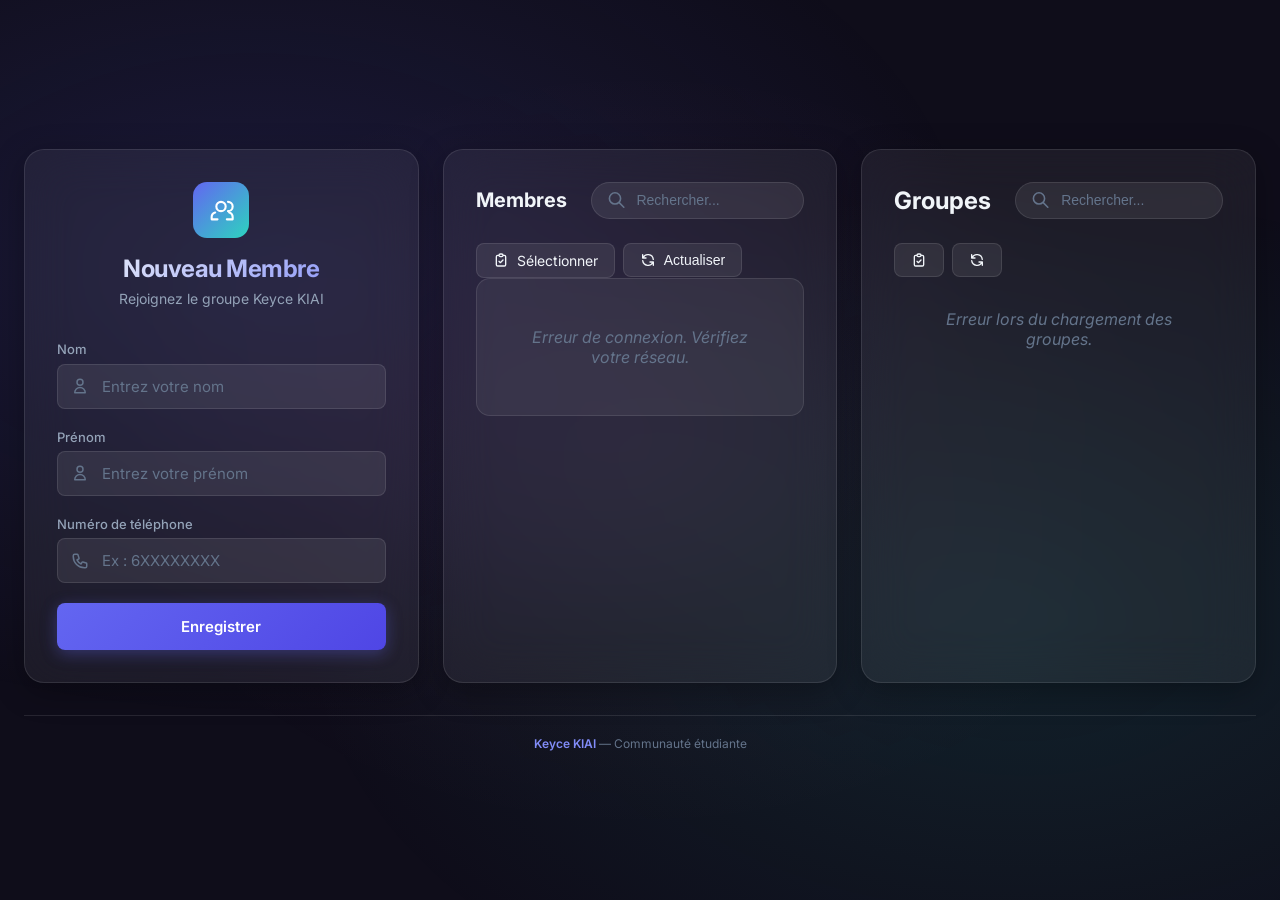
==== commit 64ebb6e2: "Le design est responsive et s'adapte automatiquement aux écrans plus petits (passage en vertical). J" ====
--- a/index.html
+++ b/index.html
@@ -20,119 +20,114 @@
 <body>
 
     <main class="container">
-        <div class="card">
-
-            <!-- ===== En-tête ===== -->
-            <header class="card-header">
-                <div class="icon-wrapper">
-                    <!-- Icône SVG : groupe de personnes -->
-                    <svg xmlns="http://www.w3.org/2000/svg" fill="none" viewBox="0 0 24 24" stroke="currentColor"
-                        stroke-width="1.8">
-                        <path stroke-linecap="round" stroke-linejoin="round" d="M17 20h5v-2a4 4 0 00-3-3.87M9 20H4v-2a4 4 0 013-3.87
-                                 m5-1.13a4 4 0 100-8 4 4 0 000 8zm6 0a4 4 0 100-8" />
-                    </svg>
-                </div>
-                <h1>Nouveau Membre</h1>
-                <p>Rejoignez le groupe Keyce KIAI</p>
-            </header>
-
-            <!-- ===== Formulaire ===== -->
-            <form id="registration-form" novalidate>
-
-                <!-- Champ : Nom -->
-                <div class="form-group">
-                    <label for="nom">Nom</label>
-                    <div class="input-wrapper">
-                        <svg class="input-icon" xmlns="http://www.w3.org/2000/svg" fill="none" viewBox="0 0 24 24"
-                            stroke="currentColor" stroke-width="2">
-                            <path stroke-linecap="round" stroke-linejoin="round"
-                                d="M16 7a4 4 0 11-8 0 4 4 0 018 0zM12 14a7 7 0 00-7 7h14a7 7 0 00-7-7z" />
-                        </svg>
-                        <input type="text" id="nom" name="nom" placeholder="Entrez votre nom" autocomplete="family-name"
-                            required>
-                    </div>
-                    <span class="error-hint" aria-live="polite"></span>
-                </div>
-
-                <!-- Champ : Prénom -->
-                <div class="form-group">
-                    <label for="prenom">Prénom</label>
-                    <div class="input-wrapper">
-                        <svg class="input-icon" xmlns="http://www.w3.org/2000/svg" fill="none" viewBox="0 0 24 24"
-                            stroke="currentColor" stroke-width="2">
-                            <path stroke-linecap="round" stroke-linejoin="round"
-                                d="M16 7a4 4 0 11-8 0 4 4 0 018 0zM12 14a7 7 0 00-7 7h14a7 7 0 00-7-7z" />
-                        </svg>
-                        <input type="text" id="prenom" name="prenom" placeholder="Entrez votre prénom"
-                            autocomplete="given-name" required>
-                    </div>
-                    <span class="error-hint" aria-live="polite"></span>
-                </div>
-
-                <!-- Champ : Téléphone -->
-                <div class="form-group">
-                    <label for="telephone">Numéro de téléphone</label>
-                    <div class="input-wrapper">
-                        <svg class="input-icon" xmlns="http://www.w3.org/2000/svg" fill="none" viewBox="0 0 24 24"
-                            stroke="currentColor" stroke-width="2">
-                            <path stroke-linecap="round" stroke-linejoin="round"
-                                d="M3 5a2 2 0 012-2h3.28a1 1 0 01.948.684l1.498 4.493a1 1 0 01-.502 1.21l-2.257 1.13a11.042 11.042 0 005.516 5.516l1.13-2.257a1 1 0 011.21-.502l4.493 1.498a1 1 0 01.684.949V19a2 2 0 01-2 2h-1C9.716 21 3 14.284 3 6V5z" />
-                        </svg>
-                        <input type="tel" id="telephone" name="telephone" placeholder="Ex : 6XXXXXXXX"
-                            autocomplete="tel" required>
-                    </div>
-                    <span class="error-hint" aria-live="polite"></span>
-                </div>
-
-                <!-- Bouton d'envoi -->
-                <button type="submit" id="btn-submit" class="btn-submit">
-                    <span class="btn-text">Enregistrer</span>
-                    <span class="spinner" aria-hidden="true"></span>
-                </button>
-
-            </form>
-
-            <!-- ===== Message de feedback ===== -->
-            <div id="feedback-message" class="feedback-message" role="alert">
-                <svg id="feedback-icon-svg" class="feedback-icon" xmlns="http://www.w3.org/2000/svg" fill="none"
-                    viewBox="0 0 24 24" stroke="currentColor" stroke-width="2"></svg>
-                <span id="feedback-text"></span>
-            </div>
-
-            <!-- ===== Liste des membres ===== -->
-            <div class="members-section">
+        <div class="layout-grid">
+
+            <!-- ===== Colonne 1 : Inscription ===== -->
+            <section class="card registration-section">
+                <header class="card-header">
+                    <div class="icon-wrapper">
+                        <!-- Icône SVG : groupe de personnes -->
+                        <svg xmlns="http://www.w3.org/2000/svg" fill="none" viewBox="0 0 24 24" stroke="currentColor"
+                            stroke-width="1.8">
+                            <path stroke-linecap="round" stroke-linejoin="round" d="M17 20h5v-2a4 4 0 00-3-3.87M9 20H4v-2a4 4 0 013-3.87
+                                     m5-1.13a4 4 0 100-8 4 4 0 000 8zm6 0a4 4 0 100-8" />
+                        </svg>
+                    </div>
+                    <h1>Nouveau Membre</h1>
+                    <p>Rejoignez le groupe Keyce KIAI</p>
+                </header>
+
+                <form id="registration-form" novalidate>
+                    <div class="form-group">
+                        <label for="nom">Nom</label>
+                        <div class="input-wrapper">
+                            <svg class="input-icon" xmlns="http://www.w3.org/2000/svg" fill="none" viewBox="0 0 24 24"
+                                stroke="currentColor" stroke-width="2">
+                                <path stroke-linecap="round" stroke-linejoin="round"
+                                    d="M16 7a4 4 0 11-8 0 4 4 0 018 0zM12 14a7 7 0 00-7 7h14a7 7 0 00-7-7z" />
+                            </svg>
+                            <input type="text" id="nom" name="nom" placeholder="Entrez votre nom" autocomplete="family-name"
+                                required>
+                        </div>
+                        <span class="error-hint" aria-live="polite"></span>
+                    </div>
+
+                    <div class="form-group">
+                        <label for="prenom">Prénom</label>
+                        <div class="input-wrapper">
+                            <svg class="input-icon" xmlns="http://www.w3.org/2000/svg" fill="none" viewBox="0 0 24 24"
+                                stroke="currentColor" stroke-width="2">
+                                <path stroke-linecap="round" stroke-linejoin="round"
+                                    d="M16 7a4 4 0 11-8 0 4 4 0 018 0zM12 14a7 7 0 00-7 7h14a7 7 0 00-7-7z" />
+                            </svg>
+                            <input type="text" id="prenom" name="prenom" placeholder="Entrez votre prénom"
+                                autocomplete="given-name" required>
+                        </div>
+                        <span class="error-hint" aria-live="polite"></span>
+                    </div>
+
+                    <div class="form-group">
+                        <label for="telephone">Numéro de téléphone</label>
+                        <div class="input-wrapper">
+                            <svg class="input-icon" xmlns="http://www.w3.org/2000/svg" fill="none" viewBox="0 0 24 24"
+                                stroke="currentColor" stroke-width="2">
+                                <path stroke-linecap="round" stroke-linejoin="round"
+                                    d="M3 5a2 2 0 012-2h3.28a1 1 0 01.948.684l1.498 4.493a1 1 0 01-.502 1.21l-2.257 1.13a11.042 11.042 0 005.516 5.516l1.13-2.257a1 1 0 011.21-.502l4.493 1.498a1 1 0 01.684.949V19a2 2 0 01-2 2h-1C9.716 21 3 14.284 3 6V5z" />
+                            </svg>
+                            <input type="tel" id="telephone" name="telephone" placeholder="Ex : 6XXXXXXXX"
+                                autocomplete="tel" required>
+                        </div>
+                        <span class="error-hint" aria-live="polite"></span>
+                    </div>
+
+                    <button type="submit" id="btn-submit" class="btn-submit">
+                        <span class="btn-text">Enregistrer</span>
+                        <span class="spinner" aria-hidden="true"></span>
+                    </button>
+                </form>
+
+                <div id="feedback-message" class="feedback-message" role="alert">
+                    <svg id="feedback-icon-svg" class="feedback-icon" xmlns="http://www.w3.org/2000/svg" fill="none"
+                        viewBox="0 0 24 24" stroke="currentColor" stroke-width="2"></svg>
+                    <span id="feedback-text"></span>
+                </div>
+            </section>
+
+            <!-- ===== Colonne 2 : Liste des Membres ===== -->
+            <section class="card members-section">
                 <div class="members-header">
                     <div class="header-group">
-                        <h2>Liste des Membres</h2>
+                        <h2>Membres</h2>
                         <div class="search-container">
-                            <input type="text" id="member-search" placeholder="Rechercher un membre..." class="search-input">
+                            <input type="text" id="member-search" placeholder="Rechercher..." class="search-input">
                             <svg class="search-icon" xmlns="http://www.w3.org/2000/svg" fill="none" viewBox="0 0 24 24" stroke="currentColor">
                                 <path stroke-linecap="round" stroke-linejoin="round" stroke-width="2" d="M21 21l-6-6m2-5a7 7 0 11-14 0 7 7 0 0114 0z" />
                             </svg>
                         </div>
                     </div>
-                    <div class="members-header-actions">
-                        <button id="select-btn" class="btn-select" type="button">
-                            <svg xmlns="http://www.w3.org/2000/svg" fill="none" viewBox="0 0 24 24"
-                                stroke="currentColor" stroke-width="2">
-                                <path stroke-linecap="round" stroke-linejoin="round"
-                                    d="M9 5H7a2 2 0 00-2 2v12a2 2 0 002 2h10a2 2 0 002-2V7a2 2 0 00-2-2h-2M9 5a2 2 0 002 2h2a2 2 0 002-2M9 5a2 2 0 012-2h2a2 2 0 012 2m-6 9l2 2 4-4" />
-                            </svg>
-                            <span id="select-btn-text">Sélectionner</span>
-                        </button>
-                        <button id="refresh-btn" class="btn-refresh" type="button">
-                            <svg xmlns="http://www.w3.org/2000/svg" fill="none" viewBox="0 0 24 24"
-                                stroke="currentColor" stroke-width="2">
-                                <path stroke-linecap="round" stroke-linejoin="round"
-                                    d="M4 4v5h.582m15.356 2A8.001 8.001 0 004.582 9m0 0H9m11 11v-5h-.581m0 0a8.003 8.003 0 01-15.357-2m15.357 2H15" />
-                            </svg>
-                            Actualiser
-                        </button>
-                    </div>
-                </div>
+                </div>
+                <div class="members-header-actions">
+                    <button id="select-btn" class="btn-select" type="button">
+                        <svg xmlns="http://www.w3.org/2000/svg" fill="none" viewBox="0 0 24 24"
+                            stroke="currentColor" stroke-width="2">
+                            <path stroke-linecap="round" stroke-linejoin="round"
+                                d="M9 5H7a2 2 0 00-2 2v12a2 2 0 002 2h10a2 2 0 002-2V7a2 2 0 00-2-2h-2M9 5a2 2 0 002 2h2a2 2 0 002-2M9 5a2 2 0 012-2h2a2 2 0 012 2m-6 9l2 2 4-4" />
+                        </svg>
+                        <span id="select-btn-text">Sélectionner</span>
+                    </button>
+                    <button id="refresh-btn" class="btn-refresh" type="button">
+                        <svg xmlns="http://www.w3.org/2000/svg" fill="none" viewBox="0 0 24 24"
+                            stroke="currentColor" stroke-width="2">
+                            <path stroke-linecap="round" stroke-linejoin="round"
+                                d="M4 4v5h.582m15.356 2A8.001 8.001 0 004.582 9m0 0H9m11 11v-5h-.581m0 0a8.003 8.003 0 01-15.357-2m15.357 2H15" />
+                        </svg>
+                    </button>
+                </div>
+                
                 <div id="members-list" class="members-list">
                     <!-- Les membres seront chargés ici -->
                 </div>
+
                 <div class="selection-actions" id="selection-actions" style="display: none;">
                     <button id="delete-btn" class="btn-delete" type="button">
                         <svg xmlns="http://www.w3.org/2000/svg" fill="none" viewBox="0 0 24 24" stroke="currentColor"
@@ -140,48 +135,46 @@
                             <path stroke-linecap="round" stroke-linejoin="round"
                                 d="M19 7l-.867 12.142A2 2 0 0116.138 21H7.862a2 2 0 01-1.995-1.858L5 7m5 4v6m4-6v6m1-10V4a1 1 0 00-1-1h-4a1 1 0 00-1 1v3M4 7h16" />
                         </svg>
-                        Supprimer
                     </button>
                     <button id="create-group-btn" class="btn-create-group" type="button">
                         <svg xmlns="http://www.w3.org/2000/svg" fill="none" viewBox="0 0 24 24" stroke="currentColor"
                             stroke-width="2">
                             <path stroke-linecap="round" stroke-linejoin="round"
-                                d="M17 20h5v-2a4 4 0 00-3-3.87M9 20H4v-2a4 4 0 013-3.87m5-1.13a4 4 0 100-8 4 4 0 000 8zm6 0a4 4 0 100-8" />
-                        </svg>
-                        Créer un groupe
-                    </button>
-                </div>
-            </div>
-
-            <!-- ===== Section Groupes ===== -->
-            <div class="groups-section">
+                                d="M12 4v16m8-8H4" />
+                        </svg>
+                        Groupe
+                    </button>
+                </div>
+            </section>
+
+            <!-- ===== Colonne 3 : Liste des Groupes ===== -->
+            <section class="card groups-section">
                 <div class="groups-header">
                     <div class="header-group">
-                        <h2>Nos Groupes</h2>
+                        <h2>Groupes</h2>
                         <div class="search-container">
-                            <input type="text" id="group-search" placeholder="Rechercher un groupe..." class="search-input">
+                            <input type="text" id="group-search" placeholder="Rechercher..." class="search-input">
                             <svg class="search-icon" xmlns="http://www.w3.org/2000/svg" fill="none" viewBox="0 0 24 24" stroke="currentColor">
                                 <path stroke-linecap="round" stroke-linejoin="round" stroke-width="2" d="M21 21l-6-6m2-5a7 7 0 11-14 0 7 7 0 0114 0z" />
                             </svg>
                         </div>
                     </div>
-                    <div class="groups-header-actions">
-                        <button id="select-groups-btn" class="btn-select" type="button">
-                            <svg xmlns="http://www.w3.org/2000/svg" fill="none" viewBox="0 0 24 24"
-                                stroke="currentColor" stroke-width="2">
-                                <path stroke-linecap="round" stroke-linejoin="round"
-                                    d="M9 5H7a2 2 0 00-2 2v12a2 2 0 002 2h10a2 2 0 002-2V7a2 2 0 00-2-2h-2M9 5a2 2 0 002 2h2a2 2 0 002-2M9 5a2 2 0 012-2h2a2 2 0 012 2m-6 9l2 2 4-4" />
-                            </svg>
-                            <span id="select-groups-btn-text">Sélectionner</span>
-                        </button>
-                        <button id="refresh-groups-btn" class="btn-refresh" type="button">
-                            <svg xmlns="http://www.w3.org/2000/svg" fill="none" viewBox="0 0 24 24" stroke="currentColor"
-                                stroke-width="2">
-                                <path stroke-linecap="round" stroke-linejoin="round"
-                                    d="M4 4v5h.582m15.356 2A8.001 8.001 0 004.582 9m0 0H9m11 11v-5h-.581m0 0a8.003 8.003 0 01-15.357-2m15.357 2H15" />
-                            </svg>
-                        </button>
-                    </div>
+                </div>
+                <div class="groups-header-actions">
+                    <button id="select-groups-btn" class="btn-select" type="button">
+                        <svg xmlns="http://www.w3.org/2000/svg" fill="none" viewBox="0 0 24 24"
+                            stroke="currentColor" stroke-width="2">
+                            <path stroke-linecap="round" stroke-linejoin="round"
+                                d="M9 5H7a2 2 0 00-2 2v12a2 2 0 002 2h10a2 2 0 002-2V7a2 2 0 00-2-2h-2M9 5a2 2 0 002 2h2a2 2 0 002-2M9 5a2 2 0 012-2h2a2 2 0 012 2m-6 9l2 2 4-4" />
+                        </svg>
+                    </button>
+                    <button id="refresh-groups-btn" class="btn-refresh" type="button">
+                        <svg xmlns="http://www.w3.org/2000/svg" fill="none" viewBox="0 0 24 24" stroke="currentColor"
+                            stroke-width="2">
+                            <path stroke-linecap="round" stroke-linejoin="round"
+                                d="M4 4v5h.582m15.356 2A8.001 8.001 0 004.582 9m0 0H9m11 11v-5h-.581m0 0a8.003 8.003 0 01-15.357-2m15.357 2H15" />
+                        </svg>
+                    </button>
                 </div>
                 <div id="groups-list" class="groups-list">
                     <!-- Les groupes seront chargés ici -->
@@ -193,17 +186,15 @@
                             <path stroke-linecap="round" stroke-linejoin="round"
                                 d="M19 7l-.867 12.142A2 2 0 0116.138 21H7.862a2 2 0 01-1.995-1.858L5 7m5 4v6m4-6v6m1-10V4a1 1 0 00-1-1h-4a1 1 0 00-1 1v3M4 7h16" />
                         </svg>
-                        Supprimer les groupes
-                    </button>
-                </div>
-            </div>
-
-            <!-- ===== Footer ===== -->
-            <footer class="card-footer">
-                <p><span class="brand">Keyce KIAI</span> — Communauté étudiante</p>
-            </footer>
-
+                    </button>
+                </div>
+            </section>
         </div>
+
+        <!-- ===== Footer ===== -->
+        <footer class="card-footer">
+            <p><span class="brand">Keyce KIAI</span> — Communauté étudiante</p>
+        </footer>
     </main>
 
     <!-- ===== Modal Création Groupe ===== -->
--- a/assets/css/style.css
+++ b/assets/css/style.css
@@ -102,7 +102,7 @@
     position: relative;
     z-index: 1;
     width: 100%;
-    max-width: 460px;
+    max-width: 1400px;
     animation: fadeInUp 0.7s var(--ease-out) both;
 }
 
@@ -124,8 +124,35 @@
     -webkit-backdrop-filter: blur(24px);
     border: 1px solid var(--border-subtle);
     border-radius: var(--radius-lg);
-    padding: 2.5rem 2rem;
+    padding: 2rem;
     box-shadow: var(--shadow-card);
+    display: flex;
+    flex-direction: column;
+}
+
+/* --- Layout Grid --- */
+.layout-grid {
+    display: grid;
+    grid-template-columns: repeat(3, 1fr);
+    gap: 1.5rem;
+    align-items: start;
+    margin-bottom: 2rem;
+}
+
+@media (max-width: 1100px) {
+    .layout-grid {
+        grid-template-columns: repeat(2, 1fr);
+    }
+}
+
+@media (max-width: 768px) {
+    .layout-grid {
+        grid-template-columns: 1fr;
+    }
+    
+    .container {
+        max-width: 500px;
+    }
 }
 
 /* --- Header --- */
@@ -430,9 +457,9 @@
 
 /* --- Section Membres --- */
 .members-section {
-    margin-top: 2rem;
-    padding-top: 1.5rem;
-    border-top: 1px solid var(--border-subtle);
+    display: flex;
+    flex-direction: column;
+    height: 100%;
 }
 
 .members-header {
@@ -647,9 +674,9 @@
 
 /* --- Section Groupes --- */
 .groups-section {
-    margin-top: 2rem;
-    padding-top: 1.5rem;
-    border-top: 1px solid var(--border-subtle);
+    display: flex;
+    flex-direction: column;
+    height: 100%;
 }
 
 .groups-header {
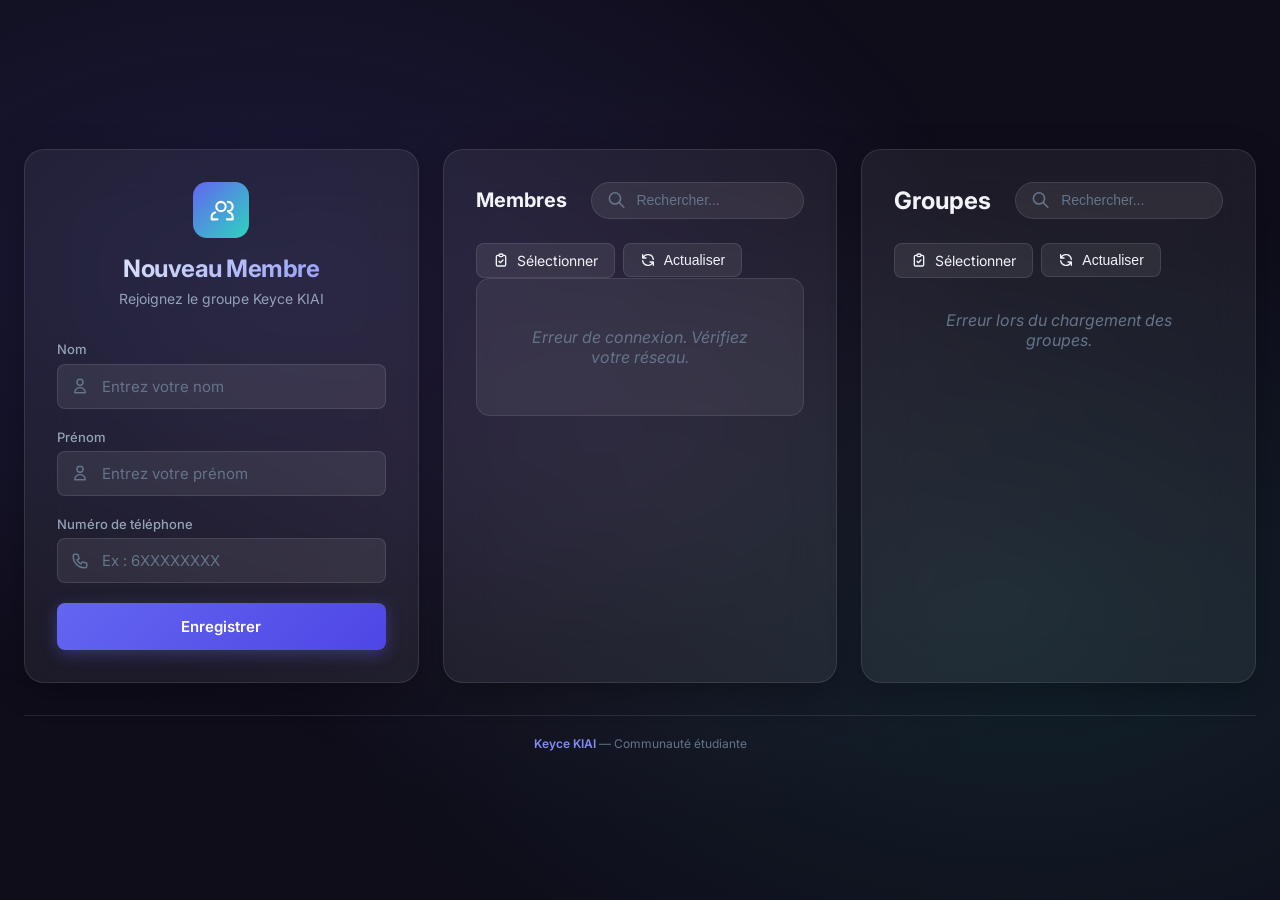
==== commit 9ccf065a: "L'interface de gestion des membres et des groupes inclut désormais des points d'entrée vers le systè" ====
--- a/index.html
+++ b/index.html
@@ -167,6 +167,7 @@
                             <path stroke-linecap="round" stroke-linejoin="round"
                                 d="M9 5H7a2 2 0 00-2 2v12a2 2 0 002 2h10a2 2 0 002-2V7a2 2 0 00-2-2h-2M9 5a2 2 0 002 2h2a2 2 0 002-2M9 5a2 2 0 012-2h2a2 2 0 012 2m-6 9l2 2 4-4" />
                         </svg>
+                        <span id="select-groups-btn-text">Sélectionner</span>
                     </button>
                     <button id="refresh-groups-btn" class="btn-refresh" type="button">
                         <svg xmlns="http://www.w3.org/2000/svg" fill="none" viewBox="0 0 24 24" stroke="currentColor"
--- a/assets/css/style.css
+++ b/assets/css/style.css
@@ -909,6 +909,7 @@
 }
 /* --- Group Selection Mode --- */
 .group-checkbox {
+    display: none;
     width: 18px;
     height: 18px;
     min-width: 18px;
@@ -917,6 +918,10 @@
     margin-right: 1.25rem;
 }
 
+.selection-mode .group-checkbox {
+    display: block;
+}
+
 .groups-list.selection-mode .group-item {
     cursor: pointer;
 }
@@ -931,3 +936,47 @@
     gap: 0.5rem;
     align-items: center;
 }
+
+/* --- Bouton Chat (Messagerie) --- */
+.btn-chat {
+    display: flex;
+    align-items: center;
+    justify-content: center;
+    width: 36px;
+    height: 36px;
+    background: var(--bg-input);
+    border: 1px solid var(--border-subtle);
+    border-radius: 50%;
+    color: var(--accent-teal);
+    cursor: pointer;
+    transition: all 0.25s var(--ease-out);
+    flex-shrink: 0;
+}
+
+.btn-chat:hover {
+    background: linear-gradient(135deg, var(--primary-500), var(--accent-teal));
+    color: white;
+    transform: scale(1.1) rotate(-5deg);
+    border-color: transparent;
+    box-shadow: 0 4px 12px rgba(45, 212, 191, 0.3);
+}
+
+.btn-chat svg {
+    width: 18px;
+    height: 18px;
+}
+
+/* Ajustements pour les items avec bouton chat */
+.member-item, .group-item {
+    gap: 1rem;
+}
+
+.member-info, .group-info {
+    flex: 1;
+}
+
+.selection-mode .btn-chat {
+    opacity: 0.3;
+    pointer-events: none;
+    filter: grayscale(1);
+}
